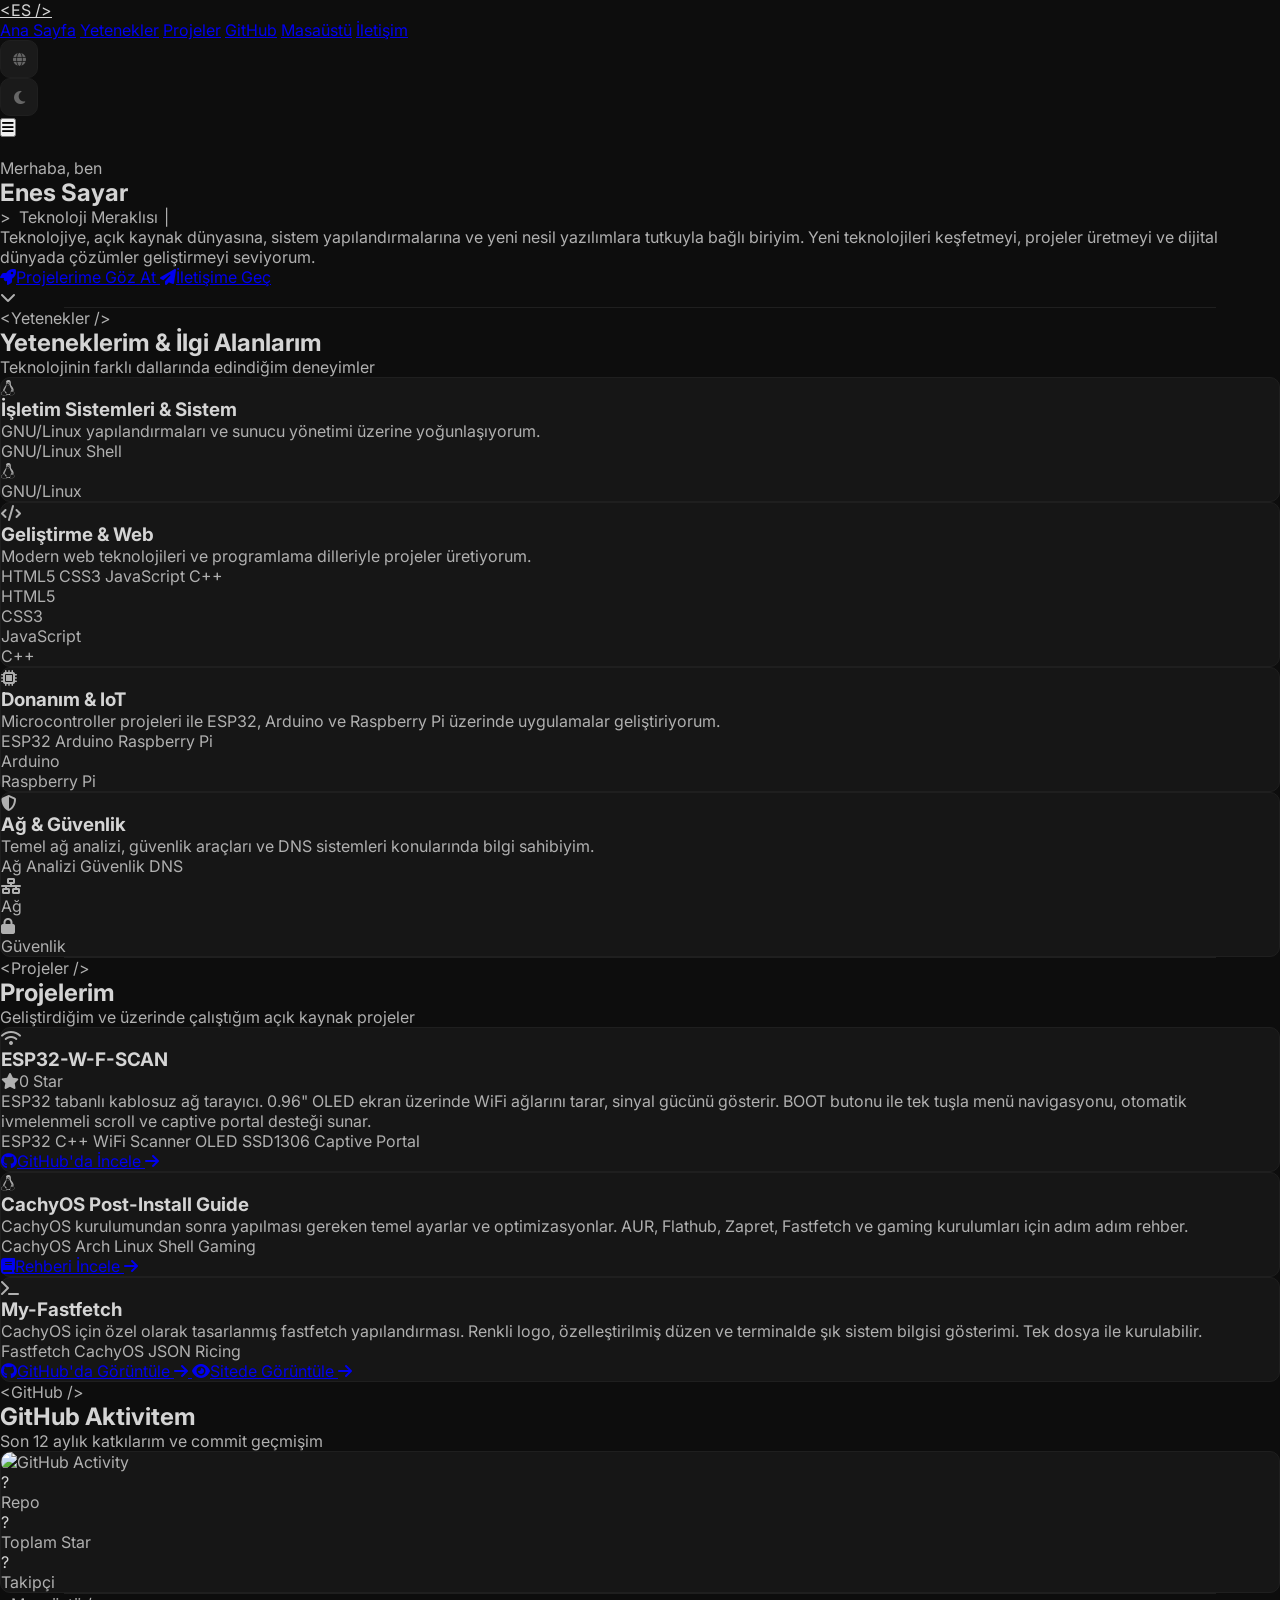
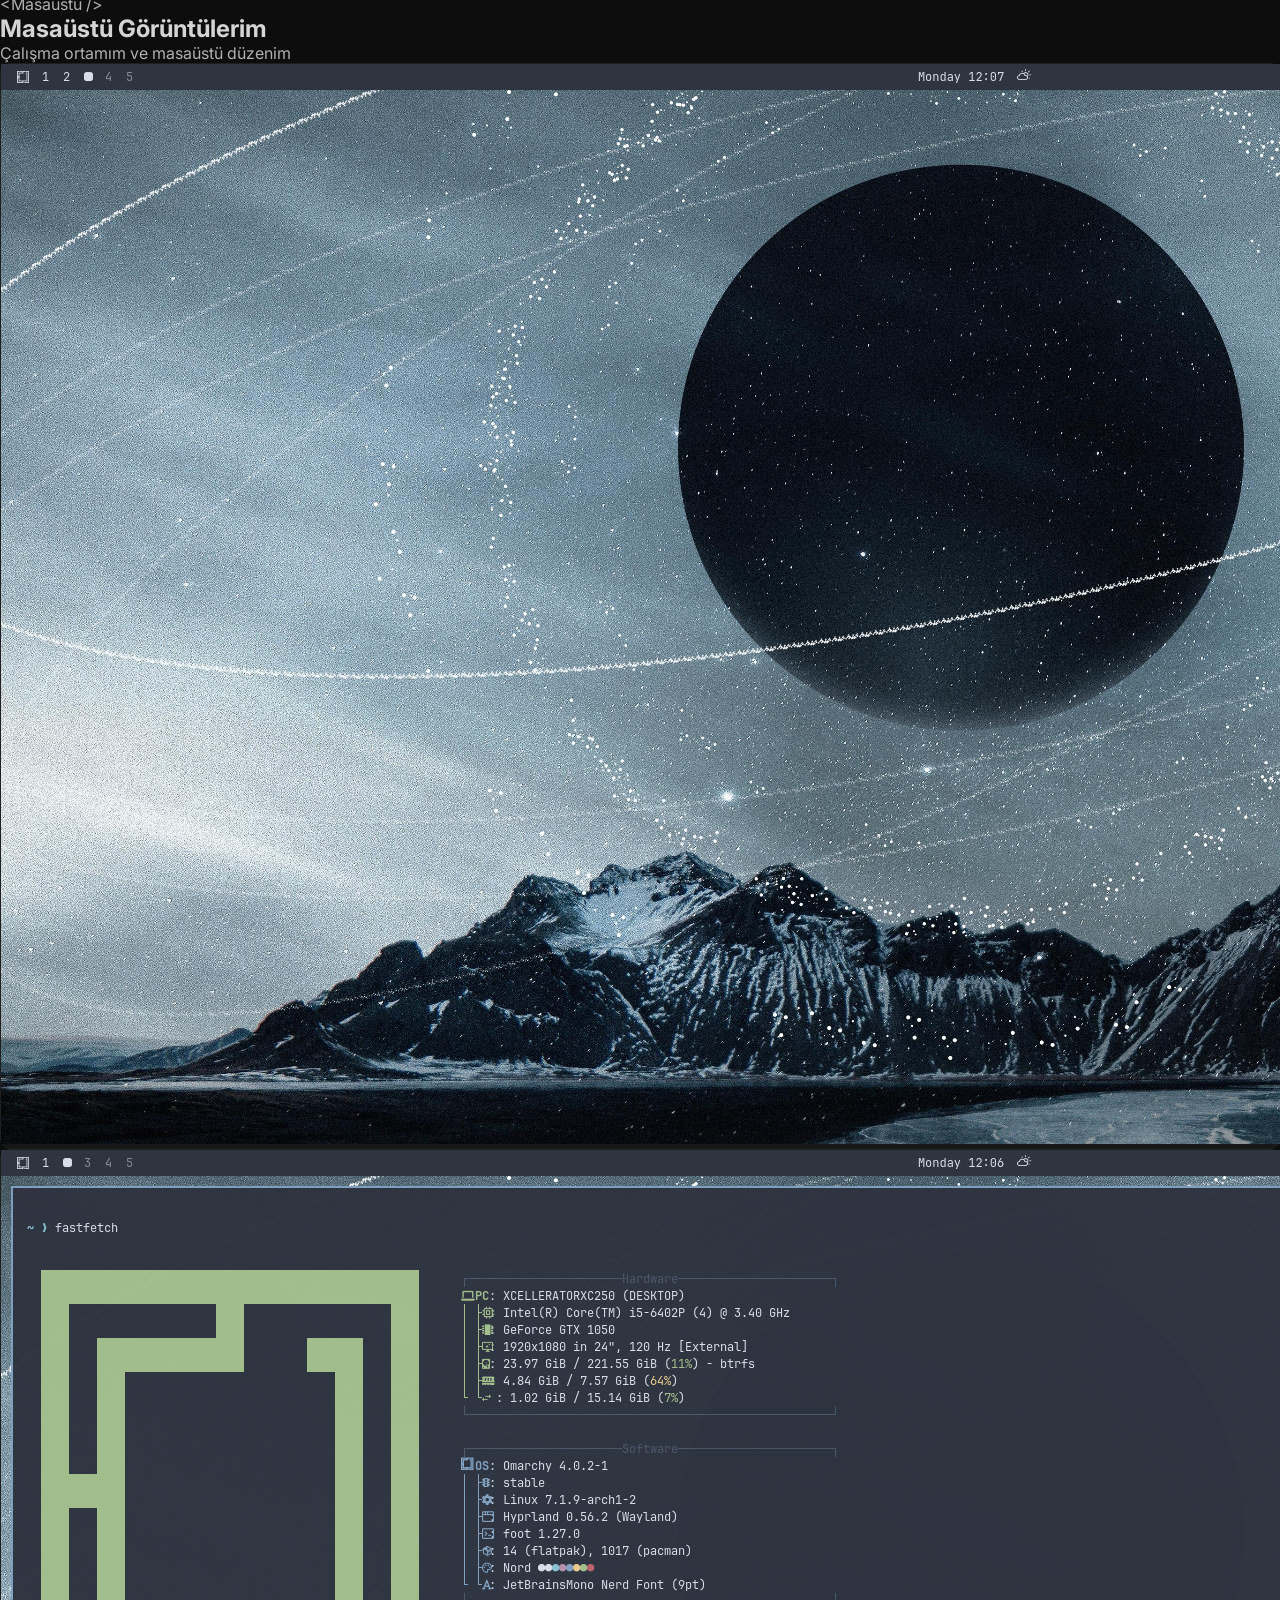
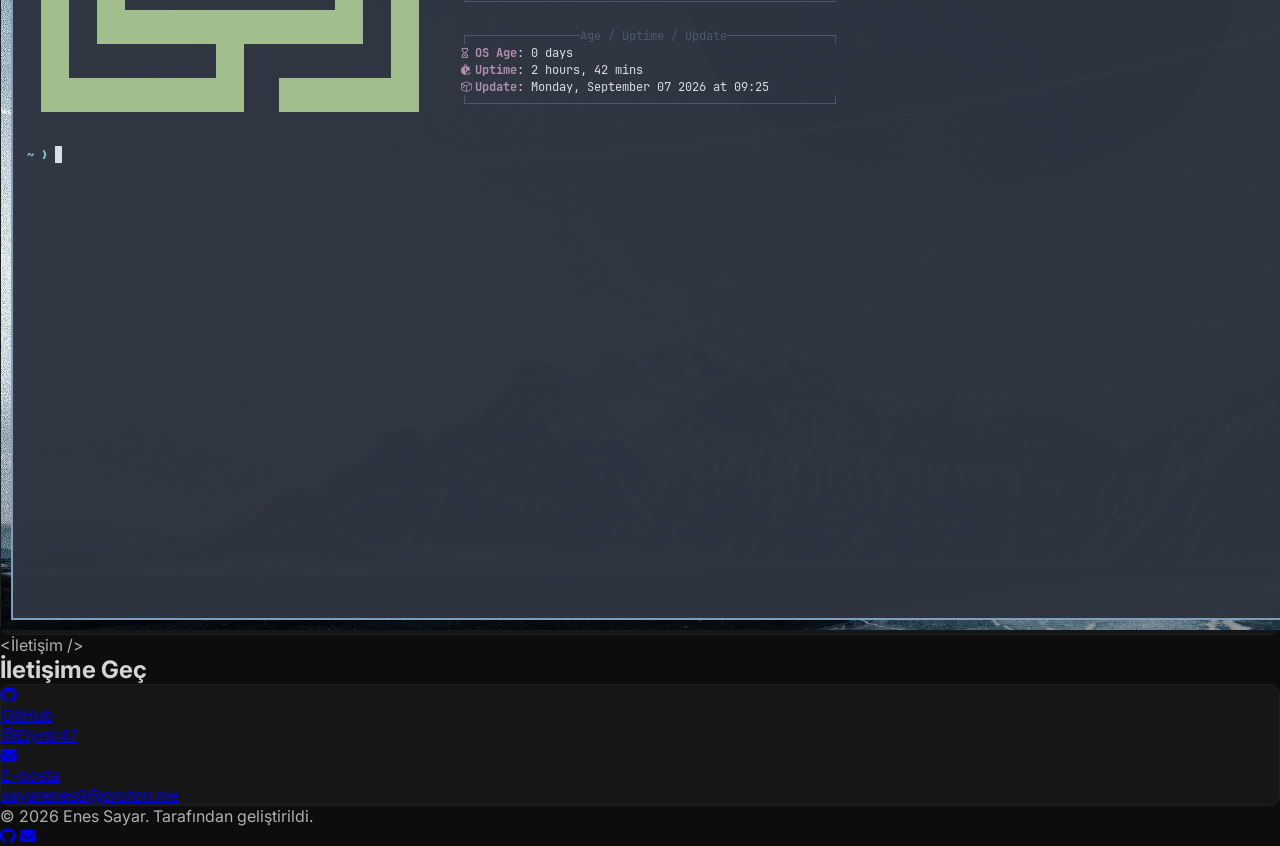
==== index.html @ 70d01954 "git init" ====
<!DOCTYPE html>
<html lang="tr" class="scroll-smooth">
<head>
    <meta charset="UTF-8">
    <meta name="viewport" content="width=device-width, initial-scale=1.0">
    <title>Enes Sayar | Teknoloji Meraklısı & Geliştirici</title>
    <script src="https://cdn.tailwindcss.com"></script>
    <link rel="stylesheet" href="https://cdnjs.cloudflare.com/ajax/libs/font-awesome/6.5.0/css/all.min.css">
    <link rel="stylesheet" href="https://cdn.jsdelivr.net/gh/devicons/devicon@latest/devicon.min.css">
    <script>
        tailwind.config = {
            darkMode: 'class',
            theme: {
                extend: {
                    fontFamily: {
                        mono: ['"JetBrains Mono"', 'Fira Code', 'monospace'],
                    }
                }
            }
        }
    </script>
    <style>
        @import url('https://fonts.googleapis.com/css2?family=Inter:wght@300;400;500;600;700&family=JetBrains+Mono:wght@400;500&display=swap');
        html { scroll-behavior: smooth; }
        * { margin: 0; padding: 0; box-sizing: border-box; }
        :root {
            --bg: #0d0d0d; --bg-card: #161616; --bg-elevated: #1a1a1a;
            --border: #1f1f1f; --border-hover: #2e2e2e; --border-light: #252525;
            --text: #b0b0b0; --text-bright: #d4d4d4; --text-muted: #666;
            --text-dim: #555; --accent: #444; --nav-bg: rgba(13,13,13,0.85);
        }
        html.light {
            --bg: #f5f5f5; --bg-card: #ffffff; --bg-elevated: #eeeeee;
            --border: #e0e0e0; --border-hover: #ccc; --border-light: #ddd;
            --text: #555; --text-bright: #222; --text-muted: #999;
            --text-dim: #aaa; --accent: #bbb; --nav-bg: rgba(245,245,245,0.85);
        }
        html.light .card { box-shadow: 0 1px 3px rgba(0,0,0,0.06); }
        html.light .skill-tag { background: #f0f0f0; color: #666; border-color: #ddd; }
        html.light .skill-tag::after { background:#fff; border-color:#ddd; }
        html.light .skill-tag:hover { border-color: #bbb; color: #333; }
        html.light .btn:hover { background: #e8e8e8; border-color: #ccc; }
        html.light ::-webkit-scrollbar-track { background: #f5f5f5; }
        html.light ::-webkit-scrollbar-thumb { background: #ccc; }
        html.light .icon-box:hover { background: #e8e8e8; border-color: #ccc; }
        html.light .icon-box::after { background:#fff; border-color:#ddd; }
        html.light .nav-link::after { background: #aaa; }
        html.light .mobile-menu { background: rgba(245,245,245,0.98) !important; }
        body {
            font-family: 'Inter', sans-serif;
            background: var(--bg); color: var(--text);
            overflow-x: hidden; min-height: 100vh;
            transition: background 0.3s ease, color 0.3s ease;
        }
        html[dir="rtl"] body { direction: rtl; }
        section, footer, nav { background: var(--bg); transition: background 0.3s ease; }
        .card { background: var(--bg-card); border: 1px solid var(--border); border-radius: 10px; transition: border-color 0.3s ease, background 0.3s ease; overflow:visible; }
        .card:hover { border-color: var(--border-hover); }
        .text-bright { color: var(--text-bright); }
        .typing-cursor { display: inline-block; width: 2px; margin-left: 2px; animation: blink 1s infinite; }
        @keyframes blink { 0%,50%{opacity:1} 51%,100%{opacity:0} }
        .fade-in { opacity: 0; transform: translateY(16px); transition: all 0.5s ease; }
        .fade-in.visible { opacity: 1; transform: translateY(0); }
        .nav-link { position: relative; }
        .nav-link::after { content:''; position:absolute; bottom:-4px; left:0; width:0; height:1px; background:var(--text-dim); transition:width 0.3s ease; }
        .nav-link:hover::after { width:100%; }
        ::-webkit-scrollbar { width:5px; }
        ::-webkit-scrollbar-track { background:var(--bg); }
        ::-webkit-scrollbar-thumb { background:var(--accent); border-radius:3px; }
        .mobile-menu { transform:translateX(100%); transition:transform 0.3s ease; }
        .mobile-menu.open { transform:translateX(0); }
        .icon-box { transition:border-color 0.3s ease, background 0.3s ease, transform 0.3s ease; position:relative; }
        .icon-box:hover { border-color:var(--border-hover); background:var(--bg-elevated); transform:translateY(-3px) scale(1.08); box-shadow:0 6px 20px rgba(0,0,0,0.25); }
        .icon-box::after { content:attr(data-level); position:absolute; top:calc(100% + 8px); left:50%; transform:translateX(-50%) translateY(-4px); background:var(--bg-card); border:1px solid var(--border-hover); border-radius:6px; padding:3px 8px; font-size:10px; color:var(--text-muted); white-space:nowrap; opacity:0; pointer-events:none; transition:opacity 0.3s ease, transform 0.3s ease; z-index:10; }
        .icon-box:hover::after { opacity:1; transform:translateX(-50%) translateY(0); }
        .icon-box.level-ust::after { color:#4ade80; border-color:#4ade8040; }
        .icon-box.level-orta::after { color:#facc15; border-color:#facc1540; }
        .icon-box.level-baslangic::after { color:#f87171; border-color:#f8717140; }
        .divider { height:1px; background:var(--border); max-width:72rem; margin:0 auto; }
        .btn { transition:background 0.2s ease, border-color 0.2s ease; }
        .btn:hover { background:var(--bg-elevated); border-color:var(--accent); }
        .skill-tag { transition:border-color 0.3s ease, color 0.3s ease, transform 0.3s ease, box-shadow 0.3s ease; position:relative; cursor:default; }
        .skill-tag:hover { border-color:var(--border-hover); color:var(--text-bright); transform:scale(1.12); box-shadow:0 4px 16px rgba(0,0,0,0.3); }
        .skill-tag::after { content:attr(data-level); position:absolute; top:calc(100% + 8px); left:50%; transform:translateX(-50%) translateY(-4px); background:var(--bg-card); border:1px solid var(--border-hover); border-radius:6px; padding:3px 8px; font-size:10px; color:var(--text-muted); white-space:nowrap; opacity:0; pointer-events:none; transition:opacity 0.3s ease, transform 0.3s ease; z-index:10; }
        .skill-tag:hover::after { opacity:1; transform:translateX(-50%) translateY(0); }
        .skill-tag.level-ust::after { color:#4ade80; border-color:#4ade8040; }
        .skill-tag.level-orta::after { color:#facc15; border-color:#facc1540; }
        .skill-tag.level-baslangic::after { color:#f87171; border-color:#f8717140; }
        .desktop-img { cursor:zoom-in; transition:border-color 0.3s ease, transform 0.3s ease; }
        .desktop-img:hover { border-color:var(--border-hover) !important; transform:scale(1.01); }
        .lightbox-overlay { position:fixed; inset:0; z-index:9999; background:rgba(0,0,0,0.88); backdrop-filter:blur(10px); display:flex; align-items:center; justify-content:center; opacity:0; pointer-events:none; transition:opacity 0.3s ease; cursor:zoom-out; }
        .lightbox-overlay.active { opacity:1; pointer-events:auto; }
        .lightbox-overlay img { max-width:90vw; max-height:85vh; border-radius:8px; border:1px solid #2a2a2a; box-shadow:0 20px 60px rgba(0,0,0,0.6); transform:scale(0.92); transition:transform 0.3s ease; }
        .lightbox-overlay.active img { transform:scale(1); }
        .lightbox-close { position:absolute; top:20px; right:24px; color:#666; font-size:28px; cursor:pointer; transition:color 0.2s ease; }
        .lightbox-close:hover { color:#ccc; }
        html.light .lightbox-overlay { background:rgba(255,255,255,0.92); }
        html.light .lightbox-overlay img { border-color:#ddd; box-shadow:0 20px 60px rgba(0,0,0,0.15); }
        .theme-toggle { width:38px; height:38px; border-radius:10px; border:1px solid var(--border); background:var(--bg-elevated); color:var(--text-muted); cursor:pointer; display:flex; align-items:center; justify-content:center; transition:all 0.3s ease; font-size:15px; }
        .theme-toggle:hover { border-color:var(--border-hover); color:var(--text-bright); background:var(--bg-card); }
        html:not(.light) .theme-toggle .icon-sun { display:none; }
        html.light .theme-toggle .icon-moon { display:none; }
        .back-to-top { position:fixed; bottom:28px; right:28px; z-index:50; width:44px; height:44px; border-radius:12px; background:var(--bg-card); border:1px solid var(--border); color:var(--text-muted); cursor:pointer; display:flex; align-items:center; justify-content:center; opacity:0; pointer-events:none; transform:translateY(12px); transition:all 0.3s ease; font-size:16px; backdrop-filter:blur(8px); }
        .back-to-top.visible { opacity:1; pointer-events:auto; transform:translateY(0); }
        .back-to-top:hover { border-color:var(--border-hover); color:var(--text-bright); background:var(--bg-elevated); }
        .gh-calendar { border-radius:10px; overflow:hidden; }
        .gh-calendar svg { width:100%; height:auto; display:block; }

        /* Scroll Progress */
        #scroll-progress { position:fixed; top:0; left:0; height:2px; z-index:100; background:linear-gradient(90deg,#4ade80,#22d3ee); transition:width 0.1s linear; width:0%; }

        /* Language Dropdown */
        .lang-dropdown { position:relative; }
        .lang-btn { width:38px; height:38px; border-radius:10px; border:1px solid var(--border); background:var(--bg-elevated); color:var(--text-muted); cursor:pointer; display:flex; align-items:center; justify-content:center; transition:all 0.3s ease; font-size:13px; font-family:'Inter',sans-serif; }
        .lang-btn:hover { border-color:var(--border-hover); color:var(--text-bright); background:var(--bg-card); }
        .lang-menu { position:absolute; top:calc(100% + 6px); right:0; background:var(--bg-card); border:1px solid var(--border); border-radius:10px; padding:6px; min-width:140px; opacity:0; pointer-events:none; transform:translateY(-6px); transition:all 0.2s ease; z-index:100; }
        html[dir="rtl"] .lang-menu { right:auto; left:0; }
        .lang-menu.open { opacity:1; pointer-events:auto; transform:translateY(0); }
        .lang-option { display:flex; align-items:center; gap:8px; padding:8px 12px; border-radius:6px; cursor:pointer; transition:background 0.15s ease; color:var(--text); font-size:13px; }
        .lang-option:hover { background:var(--bg-elevated); }
        .lang-option.active { background:var(--bg-elevated); color:var(--text-bright); }
        .lang-option .flag { font-size:16px; }
    </style>
</head>
<body>

    <!-- Scroll Progress -->
    <div id="scroll-progress"></div>

    <!-- Navigation -->
    <nav id="navbar" class="fixed top-0 left-0 right-0 z-50 transition-all duration-300">
        <div class="max-w-5xl mx-auto px-6 py-4 flex items-center justify-between">
            <a href="#hero" class="text-lg font-semibold text-bright tracking-tight font-mono">&lt;ES /&gt;</a>
            <div class="hidden md:flex items-center gap-7">
                <a href="#hero" class="nav-link text-sm text-gray-500 hover:text-gray-300 transition-colors" data-i18n="nav_home">Ana Sayfa</a>
                <a href="#yetenekler" class="nav-link text-sm text-gray-500 hover:text-gray-300 transition-colors" data-i18n="nav_skills">Yetenekler</a>
                <a href="#projeler" class="nav-link text-sm text-gray-500 hover:text-gray-300 transition-colors" data-i18n="nav_projects">Projeler</a>
                <a href="#github" class="nav-link text-sm text-gray-500 hover:text-gray-300 transition-colors">GitHub</a>
                <a href="#masaustu" class="nav-link text-sm text-gray-500 hover:text-gray-300 transition-colors" data-i18n="nav_desktop">Masaüstü</a>
                <a href="#iletisim" class="nav-link text-sm text-gray-500 hover:text-gray-300 transition-colors" data-i18n="nav_contact">İletişim</a>
            </div>
            <div class="flex items-center gap-2">
                <div class="lang-dropdown">
                    <button id="lang-btn" class="lang-btn"><i class="fas fa-globe"></i></button>
                    <div id="lang-menu" class="lang-menu">
                        <div class="lang-option active" data-lang="tr"><span class="flag">&#127481;&#127479;</span> Türkçe</div>
                        <div class="lang-option" data-lang="en"><span class="flag">&#127468;&#127463;</span> English</div>
                        <div class="lang-option" data-lang="ar"><span class="flag">&#127480;&#127462;</span> العربية</div>
                        <div class="lang-option" data-lang="es"><span class="flag">&#127466;&#127480;</span> Español</div>
                    </div>
                </div>
                <button id="theme-toggle" class="theme-toggle" aria-label="Tema Değiştir">
                    <i class="fas fa-sun icon-sun"></i>
                    <i class="fas fa-moon icon-moon"></i>
                </button>
                <button id="mobile-toggle" class="md:hidden text-gray-500 hover:text-gray-300 transition-colors">
                    <i class="fas fa-bars text-lg"></i>
                </button>
            </div>
        </div>
    </nav>

    <!-- Mobile Menu -->
    <div id="mobile-menu" class="mobile-menu fixed inset-0 z-50 bg-[#0d0d0d]/98 backdrop-blur-sm flex flex-col items-center justify-center gap-8">
        <button id="mobile-close" class="absolute top-5 right-6 text-gray-500 hover:text-gray-300"><i class="fas fa-times text-xl"></i></button>
        <a href="#hero" class="mobile-link text-xl text-gray-400 hover:text-gray-200 transition-colors" data-i18n="nav_home">Ana Sayfa</a>
        <a href="#yetenekler" class="mobile-link text-xl text-gray-400 hover:text-gray-200 transition-colors" data-i18n="nav_skills">Yetenekler</a>
        <a href="#projeler" class="mobile-link text-xl text-gray-400 hover:text-gray-200 transition-colors" data-i18n="nav_projects">Projeler</a>
        <a href="#github" class="mobile-link text-xl text-gray-400 hover:text-gray-200 transition-colors">GitHub</a>
        <a href="#masaustu" class="mobile-link text-xl text-gray-400 hover:text-gray-200 transition-colors" data-i18n="nav_desktop">Masaüstü</a>
        <a href="#iletisim" class="mobile-link text-xl text-gray-400 hover:text-gray-200 transition-colors" data-i18n="nav_contact">İletişim</a>
    </div>

    <!-- Hero -->
    <section id="hero" class="relative min-h-screen flex items-center justify-center">
        <div class="relative z-10 text-center px-6 max-w-3xl mx-auto">
            <div class="fade-in">
                <p class="text-xs text-gray-600 font-mono mb-5 tracking-widest uppercase" data-i18n="hero_hello">Merhaba, ben</p>
                <h1 class="text-5xl md:text-7xl font-bold mb-5 leading-tight text-bright">Enes Sayar</h1>
                <div class="h-10 flex items-center justify-center mb-8">
                    <span class="text-base text-gray-500 font-mono">&gt;&nbsp;</span>
                    <span id="typing-text" class="text-base text-gray-400 font-mono"></span>
                    <span class="typing-cursor text-gray-500 text-base">|</span>
                </div>
                <p class="text-gray-500 max-w-xl mx-auto mb-10 leading-relaxed text-sm" data-i18n="hero_desc">Teknolojiye, açık kaynak dünyasına, sistem yapılandırmalarına ve yeni nesil yazılımlara tutkuyla bağlı biriyim. Yeni teknolojileri keşfetmeyi, projeler üretmeyi ve dijital dünyada çözümler geliştirmeyi seviyorum.</p>
                <div class="flex flex-col sm:flex-row gap-3 justify-center">
                    <a href="#projeler" class="btn px-7 py-3 bg-white/5 border border-white/10 rounded-lg text-gray-400 text-sm hover:text-gray-200">
                        <i class="fas fa-rocket mr-2 text-xs"></i><span data-i18n="hero_btn1">Projelerime Göz At</span>
                    </a>
                    <a href="#iletisim" class="btn px-7 py-3 bg-white/5 border border-white/10 rounded-lg text-gray-400 text-sm hover:text-gray-200">
                        <i class="fas fa-paper-plane mr-2 text-xs"></i><span data-i18n="hero_btn2">İletişime Geç</span>
                    </a>
                </div>
            </div>
            <div class="absolute bottom-10 left-1/2 -translate-x-1/2 animate-bounce"><i class="fas fa-chevron-down text-gray-700 text-xs"></i></div>
        </div>
    </section>

    <div class="divider"></div>

    <!-- Yetenekler -->
    <section id="yetenekler" class="py-24 px-6">
        <div class="max-w-5xl mx-auto">
            <div class="text-center mb-14 fade-in">
                <p class="text-xs font-mono text-gray-600 tracking-widest uppercase mb-3" data-i18n="skills_tag">&lt;Yetenekler /&gt;</p>
                <h2 class="text-2xl md:text-3xl font-bold text-bright mb-3" data-i18n="skills_title">Yeteneklerim & İlgi Alanlarım</h2>
                <p class="text-gray-500 max-w-md mx-auto text-sm" data-i18n="skills_desc">Teknolojinin farklı dallarında edindiğim deneyimler</p>
            </div>
            <div class="grid grid-cols-1 md:grid-cols-2 gap-5">
                <div class="card p-7 fade-in">
                    <div class="flex items-start gap-4">
                        <div class="w-10 h-10 rounded-lg bg-[var(--bg-elevated)] border border-[var(--border-light)] flex items-center justify-center flex-shrink-0"><i class="fab fa-linux text-[#f5c211] text-lg"></i></div>
                        <div>
                            <h3 class="text-base font-semibold text-bright mb-1.5" data-i18n="skill_os_title">İşletim Sistemleri & Sistem</h3>
                            <p class="text-gray-500 text-sm leading-relaxed mb-3" data-i18n="skill_os_desc">GNU/Linux yapılandırmaları ve sunucu yönetimi üzerine yoğunlaşıyorum.</p>
                            <div class="flex flex-wrap gap-1.5">
                                <span class="skill-tag level-usta px-2.5 py-0.5 text-xs rounded bg-[var(--bg-elevated)] text-gray-400 border border-[var(--border-light)]" data-level="Usta">GNU/Linux</span>
                                <span class="skill-tag level-usta px-2.5 py-0.5 text-xs rounded bg-[var(--bg-elevated)] text-gray-400 border border-[var(--border-light)]" data-level="Usta">Shell</span>
                            </div>
                        </div>
                    </div>
                    <div class="mt-5 pt-5 border-t border-[var(--border)]">
                        <div class="flex items-center justify-center gap-10">
                            <div class="flex flex-col items-center gap-2"><div class="icon-box level-usta w-12 h-12 rounded-lg bg-[var(--bg-elevated)] border border-[var(--border-light)] flex items-center justify-center cursor-default" data-level="Usta"><i class="fab fa-linux text-2xl text-[#f5c211]"></i></div><span class="text-xs text-gray-600">GNU/Linux</span></div>
                        </div>
                    </div>
                </div>
                <div class="card p-7 fade-in" style="transition-delay:0.1s">
                    <div class="flex items-start gap-4">
                        <div class="w-10 h-10 rounded-lg bg-[var(--bg-elevated)] border border-[var(--border-light)] flex items-center justify-center flex-shrink-0"><i class="fas fa-code text-gray-400 text-lg"></i></div>
                        <div>
                            <h3 class="text-base font-semibold text-bright mb-1.5" data-i18n="skill_dev_title">Geliştirme & Web</h3>
                            <p class="text-gray-500 text-sm leading-relaxed mb-3" data-i18n="skill_dev_desc">Modern web teknolojileri ve programlama dilleriyle projeler üretiyorum.</p>
                            <div class="flex flex-wrap gap-1.5">
                                <span class="skill-tag level-orta px-2.5 py-0.5 text-xs rounded bg-[var(--bg-elevated)] text-gray-400 border border-[var(--border-light)]" data-level="Orta">HTML5</span>
                                <span class="skill-tag level-orta px-2.5 py-0.5 text-xs rounded bg-[var(--bg-elevated)] text-gray-400 border border-[var(--border-light)]" data-level="Orta">CSS3</span>
                                <span class="skill-tag level-orta px-2.5 py-0.5 text-xs rounded bg-[var(--bg-elevated)] text-gray-400 border border-[var(--border-light)]" data-level="Orta">JavaScript</span>
                                <span class="skill-tag level-orta px-2.5 py-0.5 text-xs rounded bg-[var(--bg-elevated)] text-gray-400 border border-[var(--border-light)]" data-level="Orta">C++</span>
                            </div>
                        </div>
                    </div>
                    <div class="mt-5 pt-5 border-t border-[var(--border)]">
                        <div class="flex items-center justify-center gap-6">
                            <div class="flex flex-col items-center gap-2"><div class="icon-box level-orta w-12 h-12 rounded-lg bg-[var(--bg-elevated)] border border-[var(--border-light)] flex items-center justify-center cursor-default" data-level="Orta"><i class="devicon-html5-plain text-2xl text-[#e44d26]"></i></div><span class="text-xs text-gray-600">HTML5</span></div>
                            <div class="flex flex-col items-center gap-2"><div class="icon-box level-orta w-12 h-12 rounded-lg bg-[var(--bg-elevated)] border border-[var(--border-light)] flex items-center justify-center cursor-default" data-level="Orta"><i class="devicon-css3-plain text-2xl text-[#264de4]"></i></div><span class="text-xs text-gray-600">CSS3</span></div>
                            <div class="flex flex-col items-center gap-2"><div class="icon-box level-orta w-12 h-12 rounded-lg bg-[var(--bg-elevated)] border border-[var(--border-light)] flex items-center justify-center cursor-default" data-level="Orta"><i class="devicon-javascript-plain text-2xl text-[#f0db4f]"></i></div><span class="text-xs text-gray-600">JavaScript</span></div>
                            <div class="flex flex-col items-center gap-2"><div class="icon-box level-orta w-12 h-12 rounded-lg bg-[var(--bg-elevated)] border border-[var(--border-light)] flex items-center justify-center cursor-default" data-level="Orta"><i class="devicon-cplusplus-plain text-2xl text-[#00599C]"></i></div><span class="text-xs text-gray-600">C++</span></div>
                        </div>
                    </div>
                </div>
                <div class="card p-7 fade-in" style="transition-delay:0.2s">
                    <div class="flex items-start gap-4">
                        <div class="w-10 h-10 rounded-lg bg-[var(--bg-elevated)] border border-[var(--border-light)] flex items-center justify-center flex-shrink-0"><i class="fas fa-microchip text-gray-400 text-lg"></i></div>
                        <div>
                            <h3 class="text-base font-semibold text-bright mb-1.5" data-i18n="skill_iot_title">Donanım & IoT</h3>
                            <p class="text-gray-500 text-sm leading-relaxed mb-3" data-i18n="skill_iot_desc">Microcontroller projeleri ile ESP32, Arduino ve Raspberry Pi üzerinde uygulamalar geliştiriyorum.</p>
                            <div class="flex flex-wrap gap-1.5">
                                <span class="skill-tag level-orta px-2.5 py-0.5 text-xs rounded bg-[var(--bg-elevated)] text-gray-400 border border-[var(--border-light)]" data-level="Orta">ESP32</span>
                                <span class="skill-tag level-orta px-2.5 py-0.5 text-xs rounded bg-[var(--bg-elevated)] text-gray-400 border border-[var(--border-light)]" data-level="Orta">Arduino</span>
                                <span class="skill-tag level-orta px-2.5 py-0.5 text-xs rounded bg-[var(--bg-elevated)] text-gray-400 border border-[var(--border-light)]" data-level="Orta">Raspberry Pi</span>
                            </div>
                        </div>
                    </div>
                    <div class="mt-5 pt-5 border-t border-[var(--border)]">
                        <div class="flex items-center justify-center gap-10">
                            <div class="flex flex-col items-center gap-2"><div class="icon-box level-orta w-12 h-12 rounded-lg bg-[var(--bg-elevated)] border border-[var(--border-light)] flex items-center justify-center cursor-default" data-level="Orta"><i class="devicon-arduino-plain text-2xl text-[#00979d]"></i></div><span class="text-xs text-gray-600">Arduino</span></div>
                            <div class="flex flex-col items-center gap-2"><div class="icon-box level-orta w-12 h-12 rounded-lg bg-[var(--bg-elevated)] border border-[var(--border-light)] flex items-center justify-center cursor-default" data-level="Orta"><i class="devicon-raspberrypi-line text-2xl text-[#c51a4a]"></i></div><span class="text-xs text-gray-600">Raspberry Pi</span></div>
                        </div>
                    </div>
                </div>
                <div class="card p-7 fade-in" style="transition-delay:0.3s">
                    <div class="flex items-start gap-4">
                        <div class="w-10 h-10 rounded-lg bg-[var(--bg-elevated)] border border-[var(--border-light)] flex items-center justify-center flex-shrink-0"><i class="fas fa-shield-halved text-gray-400 text-lg"></i></div>
                        <div>
                            <h3 class="text-base font-semibold text-bright mb-1.5" data-i18n="skill_net_title">Ağ & Güvenlik</h3>
                            <p class="text-gray-500 text-sm leading-relaxed mb-3" data-i18n="skill_net_desc">Temel ağ analizi, güvenlik araçları ve DNS sistemleri konularında bilgi sahibiyim.</p>
                            <div class="flex flex-wrap gap-1.5">
                                <span class="skill-tag level-orta px-2.5 py-0.5 text-xs rounded bg-[var(--bg-elevated)] text-gray-400 border border-[var(--border-light)]" data-level="Orta" data-i18n="tag_net">Ağ Analizi</span>
                                <span class="skill-tag level-orta px-2.5 py-0.5 text-xs rounded bg-[var(--bg-elevated)] text-gray-400 border border-[var(--border-light)]" data-level="Orta" data-i18n="tag_sec">Güvenlik</span>
                                <span class="skill-tag level-orta px-2.5 py-0.5 text-xs rounded bg-[var(--bg-elevated)] text-gray-400 border border-[var(--border-light)]" data-level="Orta">DNS</span>
                            </div>
                        </div>
                    </div>
                    <div class="mt-5 pt-5 border-t border-[var(--border)]">
                        <div class="flex items-center justify-center gap-10">
                            <div class="flex flex-col items-center gap-2"><div class="icon-box level-orta w-12 h-12 rounded-lg bg-[var(--bg-elevated)] border border-[var(--border-light)] flex items-center justify-center cursor-default" data-level="Orta"><i class="fas fa-network-wired text-2xl text-[#e0a526]"></i></div><span class="text-xs text-gray-600" data-i18n="short_net">Ağ</span></div>
                            <div class="flex flex-col items-center gap-2"><div class="icon-box level-orta w-12 h-12 rounded-lg bg-[var(--bg-elevated)] border border-[var(--border-light)] flex items-center justify-center cursor-default" data-level="Orta"><i class="fas fa-lock text-2xl text-[#e05555]"></i></div><span class="text-xs text-gray-600" data-i18n="short_sec">Güvenlik</span></div>
                        </div>
                    </div>
                </div>
            </div>
        </div>
    </section>

    <div class="divider"></div>

    <!-- Projeler -->
    <section id="projeler" class="py-24 px-6">
        <div class="max-w-5xl mx-auto">
            <div class="text-center mb-14 fade-in">
                <p class="text-xs font-mono text-gray-600 tracking-widest uppercase mb-3" data-i18n="proj_tag">&lt;Projeler /&gt;</p>
                <h2 class="text-2xl md:text-3xl font-bold text-bright mb-3" data-i18n="proj_title">Projelerim</h2>
                <p class="text-gray-500 max-w-md mx-auto text-sm" data-i18n="proj_desc">Geliştirdiğim ve üzerinde çalıştığım açık kaynak projeler</p>
            </div>
            <div class="card p-8 fade-in">
                <div class="flex items-center gap-3 mb-4">
                    <div class="w-9 h-9 rounded-lg bg-[var(--bg-elevated)] border border-[var(--border-light)] flex items-center justify-center"><i class="fas fa-wifi text-[#4ade80] text-sm"></i></div>
                    <h3 class="text-lg font-bold text-bright">ESP32-W-F-SCAN</h3>
                    <span id="star-count" class="flex items-center gap-1.5 px-2.5 py-0.5 rounded bg-[var(--bg-elevated)] border border-[var(--border-light)]"><i class="fas fa-star text-[#e0a526] text-xs"></i><span class="text-xs text-gray-500">-</span></span>
                </div>
                <p class="text-gray-500 text-sm leading-relaxed mb-5" data-i18n="proj_desc1">ESP32 tabanlı kablosuz ağ tarayıcı. 0.96" OLED ekran üzerinde WiFi ağlarını tarar, sinyal gücünü gösterir. BOOT butonu ile tek tuşla menü navigasyonu, otomatik ivmelenmeli scroll ve captive portal desteği sunar.</p>
                <div class="flex flex-wrap gap-1.5 mb-5">
                    <span class="skill-tag level-orta px-2.5 py-0.5 text-xs rounded bg-[var(--bg-elevated)] text-gray-400 border border-[var(--border-light)]" data-level="Orta">ESP32</span>
                    <span class="skill-tag level-orta px-2.5 py-0.5 text-xs rounded bg-[var(--bg-elevated)] text-gray-400 border border-[var(--border-light)]" data-level="Orta">C++</span>
                    <span class="skill-tag level-orta px-2.5 py-0.5 text-xs rounded bg-[var(--bg-elevated)] text-gray-400 border border-[var(--border-light)]" data-level="Orta">WiFi Scanner</span>
                    <span class="skill-tag level-orta px-2.5 py-0.5 text-xs rounded bg-[var(--bg-elevated)] text-gray-400 border border-[var(--border-light)]" data-level="Orta">OLED SSD1306</span>
                    <span class="skill-tag level-orta px-2.5 py-0.5 text-xs rounded bg-[var(--bg-elevated)] text-gray-400 border border-[var(--border-light)]" data-level="Orta">Captive Portal</span>
                </div>
                <a href="https://github.com/Elyntr47/ESP32-W-F-SCAN" target="_blank" rel="noopener noreferrer" class="btn inline-flex items-center gap-2 px-5 py-2.5 bg-white/5 border border-white/10 rounded-lg text-gray-400 text-sm">
                    <i class="fab fa-github"></i><span data-i18n="proj_github">GitHub'da İncele</span>
                    <i class="fas fa-arrow-right text-xs"></i>
                </a>
            </div>

            <div class="card p-8 fade-in mt-5" style="transition-delay:0.1s">
                <div class="flex items-center gap-3 mb-4">
                    <div class="w-9 h-9 rounded-lg bg-[var(--bg-elevated)] border border-[var(--border-light)] flex items-center justify-center"><i class="fab fa-linux text-[#f5c211] text-sm"></i></div>
                    <h3 class="text-lg font-bold text-bright">CachyOS Post-Install Guide</h3>
                </div>
                <p class="text-gray-500 text-sm leading-relaxed mb-5" data-i18n="proj_desc2">CachyOS kurulumundan sonra yapılması gereken temel ayarlar ve optimizasyonlar. AUR, Flathub, Zapret, Fastfetch ve gaming kurulumları için adım adım rehber.</p>
                <div class="flex flex-wrap gap-1.5 mb-5">
                    <span class="skill-tag level-orta px-2.5 py-0.5 text-xs rounded bg-[var(--bg-elevated)] text-gray-400 border border-[var(--border-light)]" data-level="Orta">CachyOS</span>
                    <span class="skill-tag level-usta px-2.5 py-0.5 text-xs rounded bg-[var(--bg-elevated)] text-gray-400 border border-[var(--border-light)]" data-level="Usta">Arch Linux</span>
                    <span class="skill-tag level-usta px-2.5 py-0.5 text-xs rounded bg-[var(--bg-elevated)] text-gray-400 border border-[var(--border-light)]" data-level="Usta">Shell</span>
                    <span class="skill-tag level-orta px-2.5 py-0.5 text-xs rounded bg-[var(--bg-elevated)] text-gray-400 border border-[var(--border-light)]" data-level="Orta">Gaming</span>
                </div>
                <a href="https://cachyos.netlify.app/" target="_blank" rel="noopener noreferrer" class="btn inline-flex items-center gap-2 px-5 py-2.5 bg-white/5 border border-white/10 rounded-lg text-gray-400 text-sm">
                    <i class="fas fa-book"></i><span data-i18n="proj_guide">Rehberi İncele</span>
                    <i class="fas fa-arrow-right text-xs"></i>
                </a>
            </div>

            <div class="card p-8 fade-in mt-5" style="transition-delay:0.2s">
                <div class="flex items-center gap-3 mb-4">
                    <div class="w-9 h-9 rounded-lg bg-[var(--bg-elevated)] border border-[var(--border-light)] flex items-center justify-center"><i class="fas fa-terminal text-[#4ade80] text-sm"></i></div>
                    <h3 class="text-lg font-bold text-bright">My-Fastfetch</h3>
                </div>
                <p class="text-gray-500 text-sm leading-relaxed mb-5" data-i18n="proj_desc3">CachyOS için özel olarak tasarlanmış fastfetch yapılandırması. Renkli logo, özelleştirilmiş düzen ve terminalde şık sistem bilgisi gösterimi. Tek dosya ile kurulabilir.</p>
                <div class="flex flex-wrap gap-1.5 mb-5">
                    <span class="skill-tag level-orta px-2.5 py-0.5 text-xs rounded bg-[var(--bg-elevated)] text-gray-400 border border-[var(--border-light)]" data-level="Orta">Fastfetch</span>
                    <span class="skill-tag level-orta px-2.5 py-0.5 text-xs rounded bg-[var(--bg-elevated)] text-gray-400 border border-[var(--border-light)]" data-level="Orta">CachyOS</span>
                    <span class="skill-tag level-orta px-2.5 py-0.5 text-xs rounded bg-[var(--bg-elevated)] text-gray-400 border border-[var(--border-light)]" data-level="Orta">JSON</span>
                    <span class="skill-tag level-orta px-2.5 py-0.5 text-xs rounded bg-[var(--bg-elevated)] text-gray-400 border border-[var(--border-light)]" data-level="Orta">Ricing</span>
                </div>
                <div class="flex flex-wrap gap-3">
                    <a href="https://github.com/Elyntr47/My-fastfetch" target="_blank" rel="noopener noreferrer" class="btn inline-flex items-center gap-2 px-5 py-2.5 bg-white/5 border border-white/10 rounded-lg text-gray-400 text-sm">
                        <i class="fab fa-github"></i><span data-i18n="proj_gh_view">GitHub'da Görüntüle</span>
                        <i class="fas fa-arrow-right text-xs"></i>
                    </a>
                    <a href="fastfetch.html" target="_blank" rel="noopener noreferrer" class="btn inline-flex items-center gap-2 px-5 py-2.5 bg-white/5 border border-white/10 rounded-lg text-gray-400 text-sm">
                        <i class="fas fa-eye"></i><span data-i18n="proj_site_view">Sitede Görüntüle</span>
                        <i class="fas fa-arrow-right text-xs"></i>
                    </a>
                </div>
            </div>
        </div>
    </section>
    <section id="github" class="py-24 px-6">
        <div class="max-w-5xl mx-auto">
            <div class="text-center mb-14 fade-in">
                <p class="text-xs font-mono text-gray-600 tracking-widest uppercase mb-3">&lt;GitHub /&gt;</p>
                <h2 class="text-2xl md:text-3xl font-bold text-bright mb-3" data-i18n="gh_title">GitHub Aktivitem</h2>
                <p class="text-gray-500 max-w-md mx-auto text-sm" data-i18n="gh_desc">Son 12 aylık katkılarım ve commit geçmişim</p>
            </div>
            <div class="card p-6 md:p-8 fade-in">
                <div id="gh-activity" class="gh-calendar flex justify-center"><div class="text-gray-600 text-sm flex items-center gap-2"><i class="fas fa-spinner fa-spin"></i><span data-i18n="loading">Yükleniyor...</span></div></div>
                <div id="gh-stats" class="mt-5 pt-5 border-t border-[var(--border)] grid grid-cols-3 gap-4 text-center">
                    <div><p class="text-2xl font-bold text-bright" id="gh-repos">-</p><p class="text-xs text-gray-600 mt-1">Repo</p></div>
                    <div><p class="text-2xl font-bold text-bright" id="gh-stars">-</p><p class="text-xs text-gray-600 mt-1" data-i18n="gh_stars">Toplam Star</p></div>
                    <div><p class="text-2xl font-bold text-bright" id="gh-followers">-</p><p class="text-xs text-gray-600 mt-1" data-i18n="gh_followers">Takipçi</p></div>
                </div>
            </div>
        </div>
    </section>

    <div class="divider"></div>

    <!-- Masaüstü -->
    <section id="masaustu" class="py-24 px-6">
        <div class="max-w-5xl mx-auto">
            <div class="text-center mb-14 fade-in">
                <p class="text-xs font-mono text-gray-600 tracking-widest uppercase mb-3" data-i18n="desk_tag">&lt;Masaüstü /&gt;</p>
                <h2 class="text-2xl md:text-3xl font-bold text-bright mb-3" data-i18n="desk_title">Masaüstü Görüntülerim</h2>
                <p class="text-gray-500 max-w-md mx-auto text-sm" data-i18n="desk_desc">Çalışma ortamım ve masaüstü düzenim</p>
            </div>
            <div class="grid grid-cols-1 md:grid-cols-2 gap-5">
                <div class="card p-4 fade-in group overflow-hidden"><img src="./desktop1.png" alt="Desktop 1" class="desktop-img w-full h-auto rounded-lg border border-[var(--border)] object-cover"></div>
                <div class="card p-4 fade-in group overflow-hidden" style="transition-delay:0.1s"><img src="./desktop2.png" alt="Desktop 2" class="desktop-img w-full h-auto rounded-lg border border-[var(--border)] object-cover"></div>
            </div>
        </div>
    </section>

    <!-- İletişim -->
    <section id="iletisim" class="py-24 px-6">
        <div class="max-w-4xl mx-auto">
            <div class="text-center mb-14 fade-in">
                <p class="text-xs font-mono text-gray-600 tracking-widest uppercase mb-3" data-i18n="contact_tag">&lt;İletişim /&gt;</p>
                <h2 class="text-2xl md:text-3xl font-bold text-bright mb-3" data-i18n="contact_title">İletişime Geç</h2>
            </div>
            <div class="card p-8 fade-in">
                <div class="grid grid-cols-1 sm:grid-cols-2 gap-6 max-w-md mx-auto">
                    <a href="https://github.com/Elyntr47" target="_blank" rel="noopener noreferrer" class="group flex flex-col items-center gap-3 p-5 rounded-lg hover:bg-white/[0.02] transition-all">
                        <div class="icon-box w-12 h-12 rounded-lg bg-[var(--bg-elevated)] border border-[var(--border-light)] flex items-center justify-center"><i class="fab fa-github text-xl text-gray-400 group-hover:text-gray-200 transition-colors"></i></div>
                        <div class="text-center"><p class="text-sm font-medium text-gray-400 group-hover:text-gray-200 transition-colors">GitHub</p><p class="text-xs text-gray-600 mt-1">@Elyntr47</p></div>
                    </a>
                    <a href="mailto:sayarenes9@proton.me" class="group flex flex-col items-center gap-3 p-5 rounded-lg hover:bg-white/[0.02] transition-all">
                        <div class="icon-box w-12 h-12 rounded-lg bg-[var(--bg-elevated)] border border-[var(--border-light)] flex items-center justify-center"><i class="fas fa-envelope text-xl text-gray-400 group-hover:text-gray-200 transition-colors"></i></div>
                        <div class="text-center"><p class="text-sm font-medium text-gray-400 group-hover:text-gray-200 transition-colors" data-i18n="contact_email">E-posta</p><p class="text-xs text-gray-600 mt-1">sayarenes9@proton.me</p></div>
                    </a>
                </div>
            </div>
        </div>
    </section>

    <!-- Lightbox -->
    <div id="lightbox" class="lightbox-overlay"><span class="lightbox-close">&times;</span><img id="lightbox-img" src="" alt="Preview"></div>

    <!-- Back to Top -->
    <button id="back-to-top" class="back-to-top" aria-label="Back to top"><i class="fas fa-arrow-up"></i></button>

    <!-- Footer -->
    <footer class="py-6 px-6 border-t border-[var(--border)]">
        <div class="max-w-5xl mx-auto flex flex-col md:flex-row items-center justify-between gap-3">
            <span class="text-xs text-gray-600">&copy; 2026 Enes Sayar. <span data-i18n="footer_built">Tarafından geliştirildi.</span></span>
            <div class="flex items-center gap-4">
                <a href="https://github.com/Elyntr47" target="_blank" rel="noopener noreferrer" class="text-gray-600 hover:text-gray-400 transition-colors"><i class="fab fa-github text-sm"></i></a>
                <a href="mailto:sayarenes9@proton.me" class="text-gray-600 hover:text-gray-400 transition-colors"><i class="fas fa-envelope text-sm"></i></a>
            </div>
        </div>
    </footer>

    <script>
        /* ===== Translations ===== */
        const translations = {
            tr: {
                nav_home:'Ana Sayfa', nav_skills:'Yetenekler', nav_projects:'Projeler', nav_desktop:'Masaüstü', nav_contact:'İletişim',
                hero_hello:'Merhaba, ben', hero_desc:'Teknolojiye, açık kaynak dünyasına, sistem yapılandırmalarına ve yeni nesil yazılımlara tutkuyla bağlı biriyim. Yeni teknolojileri keşfetmeyi, projeler üretmeyi ve dijital dünyada çözümler geliştirmeyi seviyorum.',
                hero_btn1:'Projelerime Göz At', hero_btn2:'İletişime Geç',
                typing:['Teknoloji Meraklısı','Geliştirici','Açık Kaynak Hayranı','Sistem Yapılandırma Uzmanı','IoT Meraklısı'],
                skills_tag:'<Yetenekler />', skills_title:'Yeteneklerim & İlgi Alanlarım', skills_desc:'Teknolojinin farklı dallarında edindiğim deneyimler',
                skill_os_title:'İşletim Sistemleri & Sistem', skill_os_desc:'GNU/Linux yapılandırmaları ve sunucu yönetimi üzerine yoğunlaşıyorum.',
                skill_dev_title:'Geliştirme & Web', skill_dev_desc:'Modern web teknolojileri ve programlama dilleriyle projeler üretiyorum.',
                skill_iot_title:'Donanım & IoT', skill_iot_desc:'Microcontroller projeleri ile ESP32, Arduino ve Raspberry Pi üzerinde uygulamalar geliştiriyorum.',
                skill_net_title:'Ağ & Güvenlik', skill_net_desc:'Temel ağ analizi, güvenlik araçları ve DNS sistemleri konularında bilgi sahibiyim.',
                tag_net:'Ağ Analizi', tag_sec:'Güvenlik', short_net:'Ağ', short_sec:'Güvenlik',
                proj_tag:'<Projeler />', proj_title:'Projelerim', proj_desc:'Geliştirdiğim ve üzerinde çalıştığım açık kaynak projeler',
                proj_desc1:'ESP32 tabanlı kablosuz ağ tarayıcı. 0.96" OLED ekran üzerinde WiFi ağlarını tarar, sinyal gücünü gösterir. BOOT butonu ile tek tuşla menü navigasyonu, otomatik ivmelenmeli scroll ve captive portal desteği sunar.',
                proj_github:"GitHub'da İncele",
                proj_desc2:'CachyOS kurulumundan sonra yapılması gereken temel ayarlar ve optimizasyonlar. AUR, Flathub, Zapret, Fastfetch ve gaming kurulumları için adım adım rehber.',
                proj_guide:'Rehberi İncele',
                proj_desc3:'CachyOS için özel olarak tasarlanmış fastfetch yapılandırması. Renkli logo, özelleştirilmiş düzen ve terminalde şık sistem bilgisi gösterimi. Tek dosya ile kurulabilir.',
                proj_gh_view:"GitHub'da Görüntüle", proj_site_view:'Sitede Görüntüle',
                gh_title:'GitHub Aktivitem', gh_desc:'Son 12 aylık katkılarım ve commit geçmişim', gh_stars:'Toplam Star', gh_followers:'Takipçi',
                desk_tag:'<Masaüstü />', desk_title:'Masaüstü Görüntülerim', desk_desc:'Çalışma ortamım ve masaüstü düzenim',
                contact_tag:'<İletişim />', contact_title:'İletişime Geç',
                contact_email:'E-posta', footer_built:'Tarafından geliştirildi.', loading:'Yükleniyor...'
            },
            en: {
                nav_home:'Home', nav_skills:'Skills', nav_projects:'Projects', nav_desktop:'Desktop', nav_contact:'Contact',
                hero_hello:"Hello, I'm", hero_desc:'I am passionate about technology, open source, system configurations, and next-gen software. I love discovering new technologies, building projects, and developing solutions in the digital world.',
                hero_btn1:'View My Projects', hero_btn2:'Get In Touch',
                typing:['Tech Enthusiast','Developer','Open Source Fan','System Config Expert','IoT Enthusiast'],
                skills_tag:'<Skills />', skills_title:'My Skills & Interests', skills_desc:'Experiences I have gained in various fields of technology',
                skill_os_title:'Operating Systems & Systems', skill_os_desc:'I focus on GNU/Linux configurations and server management.',
                skill_dev_title:'Development & Web', skill_dev_desc:'I build projects with modern web technologies and programming languages.',
                skill_iot_title:'Hardware & IoT', skill_iot_desc:'I develop applications on ESP32, Arduino and Raspberry Pi with microcontroller projects.',
                skill_net_title:'Networking & Security', skill_net_desc:'I have knowledge in network analysis, security tools, and DNS systems.',
                tag_net:'Network Analysis', tag_sec:'Security', short_net:'Network', short_sec:'Security',
                proj_tag:'<Projects />', proj_title:'My Projects', proj_desc:'Open source projects I have developed and worked on',
                proj_desc1:'ESP32-based wireless network scanner. Scans WiFi networks on a 0.96" OLED screen, displays signal strength. Features one-button menu navigation via BOOT button, auto-accelerating scroll, and captive portal support.',
                proj_github:'View on GitHub',
                proj_desc2:'Essential settings and optimizations after installing CachyOS. A step-by-step guide for AUR, Flathub, Zapret, Fastfetch and gaming setup.',
                proj_guide:'View Guide',
                proj_desc3:'A customized fastfetch configuration designed for CachyOS. Colorful logo, custom layout and stylish system info display in the terminal. Installable with a single file.',
                proj_gh_view:'View on GitHub', proj_site_view:'View on Site',
                gh_title:'My GitHub Activity', gh_desc:'My contributions and commit history over the last 12 months', gh_stars:'Total Stars', gh_followers:'Followers',
                desk_tag:'<Desktop />', desk_title:'My Desktop Screenshots', desk_desc:'My workspace and desktop setup',
                contact_tag:'<Contact />', contact_title:'Get In Touch',
                contact_email:'Email', footer_built:'Built by.', loading:'Loading...'
            },
            ar: {
                nav_home:'الرئيسية', nav_skills:'المهارات', nav_projects:'المشاريع', nav_desktop:'سطح المكتب', nav_contact:'التواصل',
                hero_hello:'مرحباً، أنا', hero_desc:'أنا شغوف بالتكنولوجيا والمصادر المفتوحة وتكوينات النظام والبرامج من الجيل الجديد. أحب اكتشاف التقنيات الجديدة وبناء المشاريع وتطوير الحلول في العالم الرقمي.',
                hero_btn1:'شاهد مشاريعي', hero_btn2:'تواصل معي',
                typing:['متحمس للتكنولوجيا','مطور','معجب بالمصادر المفتوحة','خبير في تكوين النظام','متحمس لـ IoT'],
                skills_tag:'</المهارات>', skills_title:'مهاراتي واهتماماتي', skills_desc:'الخبرات التي اكتسبتها في مجالات مختلفة من التكنولوجيا',
                skill_os_title:'أنظمة التشغيل والأنظمة', skill_os_desc:'أركز على تكوينات جنو/لينكس وإدارة الخوادم.',
                skill_dev_title:'التطوير والويب', skill_dev_desc:'أبني المشاريع بتقنيات الويب الحديثة ولغات البرمجة.',
                skill_iot_title:'الأجهزة وإنترنت الأشياء', skill_iot_desc:'أطور تطبيقات على ESP32 و Arduino و Raspberry Pi مع مشاريع الميكروكونترولر.',
                skill_net_title:'الشبكات والأمان', skill_net_desc:'لدي معرفة في تحليل الشبكات وأدوات الأمان وأنظمة DNS.',
                tag_net:'تحليل الشبكة', tag_sec:'الأمان', short_net:'شبكة', short_sec:'أمان',
                proj_tag:'</المشاريع>', proj_title:'مشاريعي', proj_desc:'المشاريع مفتوحة المصدر التي طورتها وعملت عليها',
                proj_desc1:'ماسح شبكات لاسلكي قائم على ESP32. يفحص شبكات WiFi على شاشة OLED بحجم 0.96 بوصة ويعرض قوة الإشارة. يتميز بتنقل قائمة بضغطة زر واحدة عبر زر BOOT وتمرير متسارع تلقائياً ودعم بوابة الاقتحام.',
                proj_github:'عرض على GitHub',
                proj_desc2:'الإعدادات الأساسية والتحسينات بعد تثبيت CachyOS. دليل خطوة بخطوة لإعداد AUR و Flathub و Zapret و Fastfetch والألعاب.',
                proj_guide:'عرض الدليل',
                proj_desc3:'إعداد fastfetch مخصص مصمم لـ CachyOS. شعار ملون وتخطيط مخصص وعرض أنيق لمعلومات النظام في الطرفية. يمكن تثبيته بملف واحد.',
                proj_gh_view:'عرض على GitHub', proj_site_view:'عرض على الموقع',
                gh_title:'نشاط GitHub الخاص بي', gh_desc:'مساهماتي وسجل الالتزامات خلال آخر 12 شهراً', gh_stars:'إجمالي النجوم', gh_followers:'المتابعون',
                desk_tag:'</سطح المكتب>', desk_title:'لقطات شاشة سطح المكتب', desk_desc:'مساحة عملي وإعداد سطح المكتب',
                contact_tag:'</التواصل>', contact_title:'تواصل معي',
                contact_email:'البريد الإلكتروني', footer_built:'تم التطوير بواسطة.', loading:'جاري التحميل...'
            },
            es: {
                nav_home:'Inicio', nav_skills:'Habilidades', nav_projects:'Proyectos', nav_desktop:'Escritorio', nav_contact:'Contacto',
                hero_hello:'Hola, soy', hero_desc:'Soy apasionado por la tecnología, el código abierto, las configuraciones de sistemas y el software de nueva generación. Me encanta descubrir nuevas tecnologías, crear proyectos y desarrollar soluciones en el mundo digital.',
                hero_btn1:'Ver Mis Proyectos', hero_btn2:'Contactar',
                typing:['Entusiasta de la Tech','Desarrollador','Fan del Código Abierto','Experto en Configuración de Sistemas','Entusiasta de IoT'],
                skills_tag:'<Habilidades />', skills_title:'Mis Habilidades e Intereses', skills_desc:'Experiencias que he adquirido en diversos campos de la tecnología',
                skill_os_title:'Sistemas Operativos y Sistemas', skill_os_desc:'Me enfoco en configuraciones GNU/Linux y administración de servidores.',
                skill_dev_title:'Desarrollo y Web', skill_dev_desc:'Creo proyectos con tecnologías web modernas y lenguajes de programación.',
                skill_iot_title:'Hardware e IoT', skill_iot_desc:'Desarrollo aplicaciones en ESP32, Arduino y Raspberry Pi con proyectos de microcontroladores.',
                skill_net_title:'Redes y Seguridad', skill_net_desc:'Tengo conocimientos en análisis de redes, herramientas de seguridad y sistemas DNS.',
                tag_net:'Análisis de Red', tag_sec:'Seguridad', short_net:'Red', short_sec:'Seguridad',
                proj_tag:'<Proyectos />', proj_title:'Mis Proyectos', proj_desc:'Proyectos de código abierto que he desarrollado y en los que he trabajado',
                proj_desc1:'Escáner de redes inalámbricas basado en ESP32. Escanea redes WiFi en una pantalla OLED de 0.96" y muestra la intensidad de la señal. Cuenta con navegación de menú con un solo botón, scroll automático y soporte de portal cautivo.',
                proj_github:'Ver en GitHub',
                proj_desc2:'Configuraciones esenciales y optimizaciones después de instalar CachyOS. Una guía paso a paso para AUR, Flathub, Zapret, Fastfetch y configuración de gaming.',
                proj_guide:'Ver Guía',
                proj_desc3:'Una configuración de fastfetch personalizada diseñada para CachyOS. Logo colorido, diseño personalizado y una elegante muestra de info del sistema en la terminal. Instalable con un solo archivo.',
                proj_gh_view:'Ver en GitHub', proj_site_view:'Ver en el Sitio',
                gh_title:'Mi Actividad en GitHub', gh_desc:'Mis contribuciones y historial de commits en los últimos 12 meses', gh_stars:'Estrellas Totales', gh_followers:'Seguidores',
                desk_tag:'<Escritorio />', desk_title:'Mis Capturas de Escritorio', desk_desc:'Mi espacio de trabajo y configuración del escritorio',
                contact_tag:'<Contacto />', contact_title:'Contactar',
                contact_email:'Email', footer_built:'Desarrollado por.', loading:'Cargando...'
            }
        };

        /* ===== Language System ===== */
        let currentLang = localStorage.getItem('lang') || 'tr';
        const langBtn = document.getElementById('lang-btn');
        const langMenu = document.getElementById('lang-menu');
        const langOptions = document.querySelectorAll('.lang-option');

        function setLang(lang) {
            currentLang = lang;
            localStorage.setItem('lang', lang);
            document.documentElement.setAttribute('lang', lang);
            document.documentElement.setAttribute('dir', lang === 'ar' ? 'rtl' : 'ltr');
            langOptions.forEach(opt => { opt.classList.toggle('active', opt.dataset.lang === lang); });
            document.querySelectorAll('[data-i18n]').forEach(el => {
                const key = el.getAttribute('data-i18n');
                if (translations[lang][key]) el.textContent = translations[lang][key];
            });
            document.title = lang === 'tr' ? 'Enes Sayar | Teknoloji Meraklısı & Geliştirici' :
                             lang === 'en' ? 'Enes Sayar | Tech Enthusiast & Developer' :
                             lang === 'ar' ? 'ines Sayar | متحمس للتكنولوجيا ومطور' :
                             'Enes Sayar | Entusiasta Tech & Desarrollador';
            restartTyping();
        }

        langBtn.addEventListener('click', (e) => { e.stopPropagation(); langMenu.classList.toggle('open'); });
        langOptions.forEach(opt => { opt.addEventListener('click', () => { setLang(opt.dataset.lang); langMenu.classList.remove('open'); }); });
        document.addEventListener('click', () => { langMenu.classList.remove('open'); });

        /* ===== Theme Toggle ===== */
        const htmlEl = document.documentElement;
        const themeToggle = document.getElementById('theme-toggle');
        if (localStorage.getItem('theme') === 'light') htmlEl.classList.add('light');
        themeToggle.addEventListener('click', () => {
            htmlEl.classList.toggle('light');
            localStorage.setItem('theme', htmlEl.classList.contains('light') ? 'light' : 'dark');
        });

        /* ===== Typing Effect ===== */
        let titleIndex = 0, charIndex = 0, isDeleting = false;
        const typingElement = document.getElementById('typing-text');
        let typingTimeout;
        function typeEffect() {
            const titles = translations[currentLang].typing;
            const currentTitle = titles[titleIndex];
            if (isDeleting) { typingElement.textContent = currentTitle.substring(0, charIndex - 1); charIndex--; }
            else { typingElement.textContent = currentTitle.substring(0, charIndex + 1); charIndex++; }
            let typeSpeed = isDeleting ? 40 : 80;
            if (!isDeleting && charIndex === currentTitle.length) { typeSpeed = 2000; isDeleting = true; }
            else if (isDeleting && charIndex === 0) { isDeleting = false; titleIndex = (titleIndex + 1) % titles.length; typeSpeed = 400; }
            typingTimeout = setTimeout(typeEffect, typeSpeed);
        }
        function restartTyping() {
            clearTimeout(typingTimeout);
            titleIndex = 0; charIndex = 0; isDeleting = false;
            typingElement.textContent = '';
            typeEffect();
        }
        typeEffect();

        /* ===== Fade-in ===== */
        const observer = new IntersectionObserver((entries) => {
            entries.forEach(entry => { if (entry.isIntersecting) entry.target.classList.add('visible'); });
        }, { threshold: 0.1, rootMargin: '0px 0px -40px 0px' });
        document.querySelectorAll('.fade-in').forEach(el => observer.observe(el));

        /* ===== Scroll Progress ===== */
        const progressBar = document.getElementById('scroll-progress');
        window.addEventListener('scroll', () => {
            const scrollTop = window.scrollY;
            const docHeight = document.documentElement.scrollHeight - window.innerHeight;
            progressBar.style.width = docHeight > 0 ? (scrollTop / docHeight * 100) + '%' : '0%';
        });

        /* ===== Navbar ===== */
        const navbar = document.getElementById('navbar');
        window.addEventListener('scroll', () => {
            const dark = !htmlEl.classList.contains('light');
            if (window.scrollY > 50) {
                navbar.style.background = dark ? 'rgba(13,13,13,0.85)' : 'rgba(245,245,245,0.85)';
                navbar.style.backdropFilter = 'blur(12px)';
                navbar.style.borderBottom = '1px solid ' + (dark ? '#1a1a1a' : '#e0e0e0');
            } else { navbar.style.background=''; navbar.style.backdropFilter=''; navbar.style.borderBottom=''; }
        });

        /* ===== Mobile Menu ===== */
        const mobileToggle = document.getElementById('mobile-toggle');
        const mobileClose = document.getElementById('mobile-close');
        const mobileMenu = document.getElementById('mobile-menu');
        document.querySelectorAll('.mobile-link').forEach(l => l.addEventListener('click', () => { mobileMenu.classList.remove('open'); document.body.style.overflow=''; }));
        mobileToggle.addEventListener('click', () => { mobileMenu.classList.add('open'); document.body.style.overflow='hidden'; });
        mobileClose.addEventListener('click', () => { mobileMenu.classList.remove('open'); document.body.style.overflow=''; });

        /* ===== Active Nav ===== */
        const sections = document.querySelectorAll('section');
        const navLinks = document.querySelectorAll('.nav-link');
        window.addEventListener('scroll', () => {
            let current = '';
            sections.forEach(s => { if (window.scrollY >= s.offsetTop - 100) current = s.getAttribute('id'); });
            navLinks.forEach(l => {
                l.classList.remove('text-gray-300'); l.classList.add('text-gray-500');
                if (l.getAttribute('href') === '#' + current) { l.classList.remove('text-gray-500'); l.classList.add('text-gray-300'); }
            });
        });

        /* ===== GitHub ===== */
        fetch('https://api.github.com/repos/Elyntr47/ESP32-W-F-SCAN')
            .then(r => r.json()).then(d => { const el = document.getElementById('star-count'); if (el && d.stargazers_count !== undefined) el.querySelector('span').textContent = d.stargazers_count + ' Star'; })
            .catch(() => { const el = document.getElementById('star-count'); if (el) el.querySelector('span').textContent = '0 Star'; });

        fetch('https://github.com/Elyntr47').then(r => r.text()).then(h => {
            const doc = new DOMParser().parseFromString(h, 'text/html');
            const svg = doc.querySelector('.js-calendar-graph-svg');
            if (svg) { svg.setAttribute('width','720'); svg.setAttribute('height','112'); document.getElementById('gh-activity').innerHTML=''; document.getElementById('gh-activity').appendChild(svg); }
            else { document.getElementById('gh-activity').innerHTML = '<img src="https://ghchart.rshah.org/Elyntr47" alt="GitHub Activity" class="w-full max-w-2xl">'; }
        }).catch(() => { document.getElementById('gh-activity').innerHTML = '<img src="https://ghchart.rshah.org/Elyntr47" alt="GitHub Activity" class="w-full max-w-2xl">'; });

        fetch('https://api.github.com/users/Elyntr47').then(r => r.json()).then(d => {
            document.getElementById('gh-repos').textContent = d.public_repos || '0';
            document.getElementById('gh-followers').textContent = d.followers || '0';
            return fetch('https://api.github.com/users/Elyntr47/repos?per_page=100');
        }).then(r => r.json()).then(repos => {
            document.getElementById('gh-stars').textContent = repos.reduce((s,r) => s + (r.stargazers_count||0), 0);
        }).catch(() => { ['gh-repos','gh-stars','gh-followers'].forEach(id => { document.getElementById(id).textContent='?'; }); });

        /* ===== Lightbox ===== */
        const lightbox = document.getElementById('lightbox');
        const lightboxImg = document.getElementById('lightbox-img');
        document.querySelectorAll('.desktop-img').forEach(img => {
            img.addEventListener('click', () => { lightboxImg.src=img.src; lightbox.classList.add('active'); document.body.style.overflow='hidden'; });
        });
        lightbox.addEventListener('click', e => { if (e.target!==lightboxImg) { lightbox.classList.remove('active'); document.body.style.overflow=''; } });
        document.addEventListener('keydown', e => { if (e.key==='Escape') { lightbox.classList.remove('active'); document.body.style.overflow=''; } });

        /* ===== Back to Top ===== */
        const backToTop = document.getElementById('back-to-top');
        window.addEventListener('scroll', () => { backToTop.classList.toggle('visible', window.scrollY > 400); });
        backToTop.addEventListener('click', () => window.scrollTo({top:0,behavior:'smooth'}));

        /* ===== Init Language ===== */
        setLang(currentLang);
    </script>
</body>
</html>
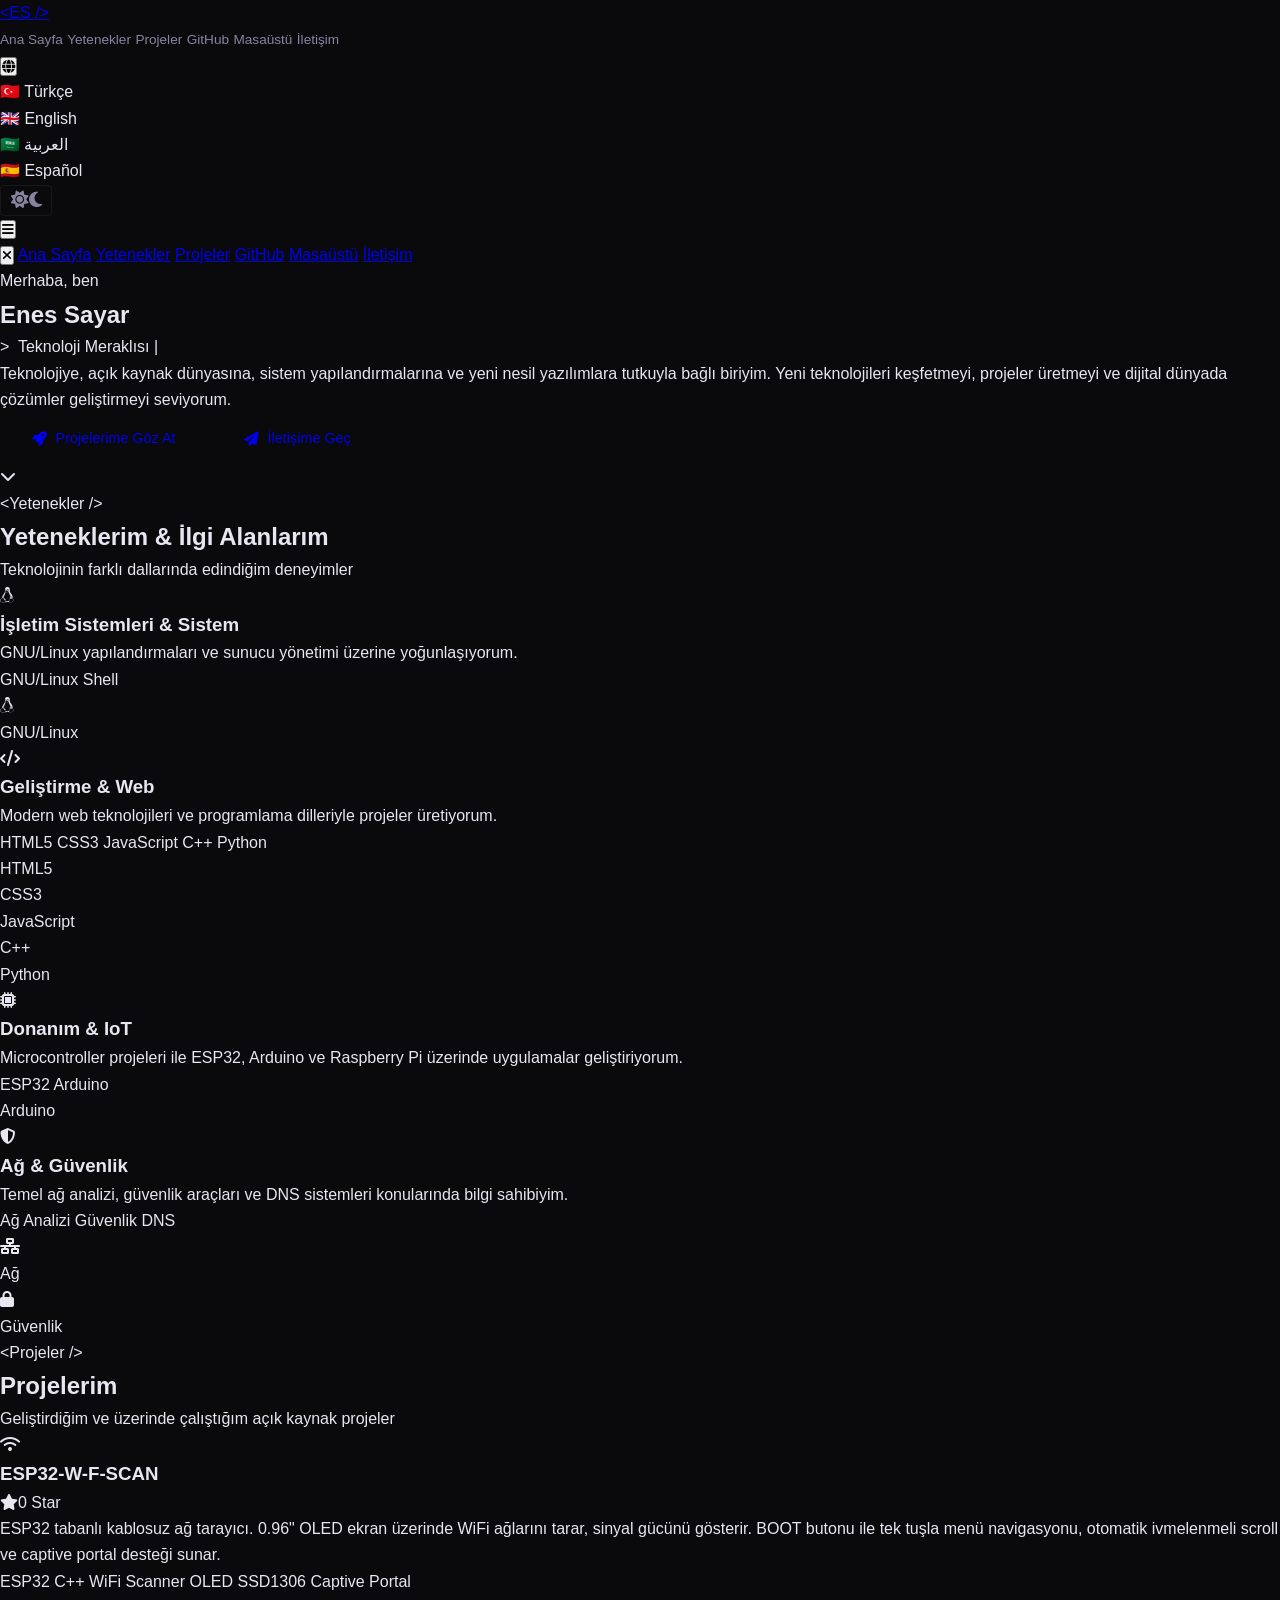
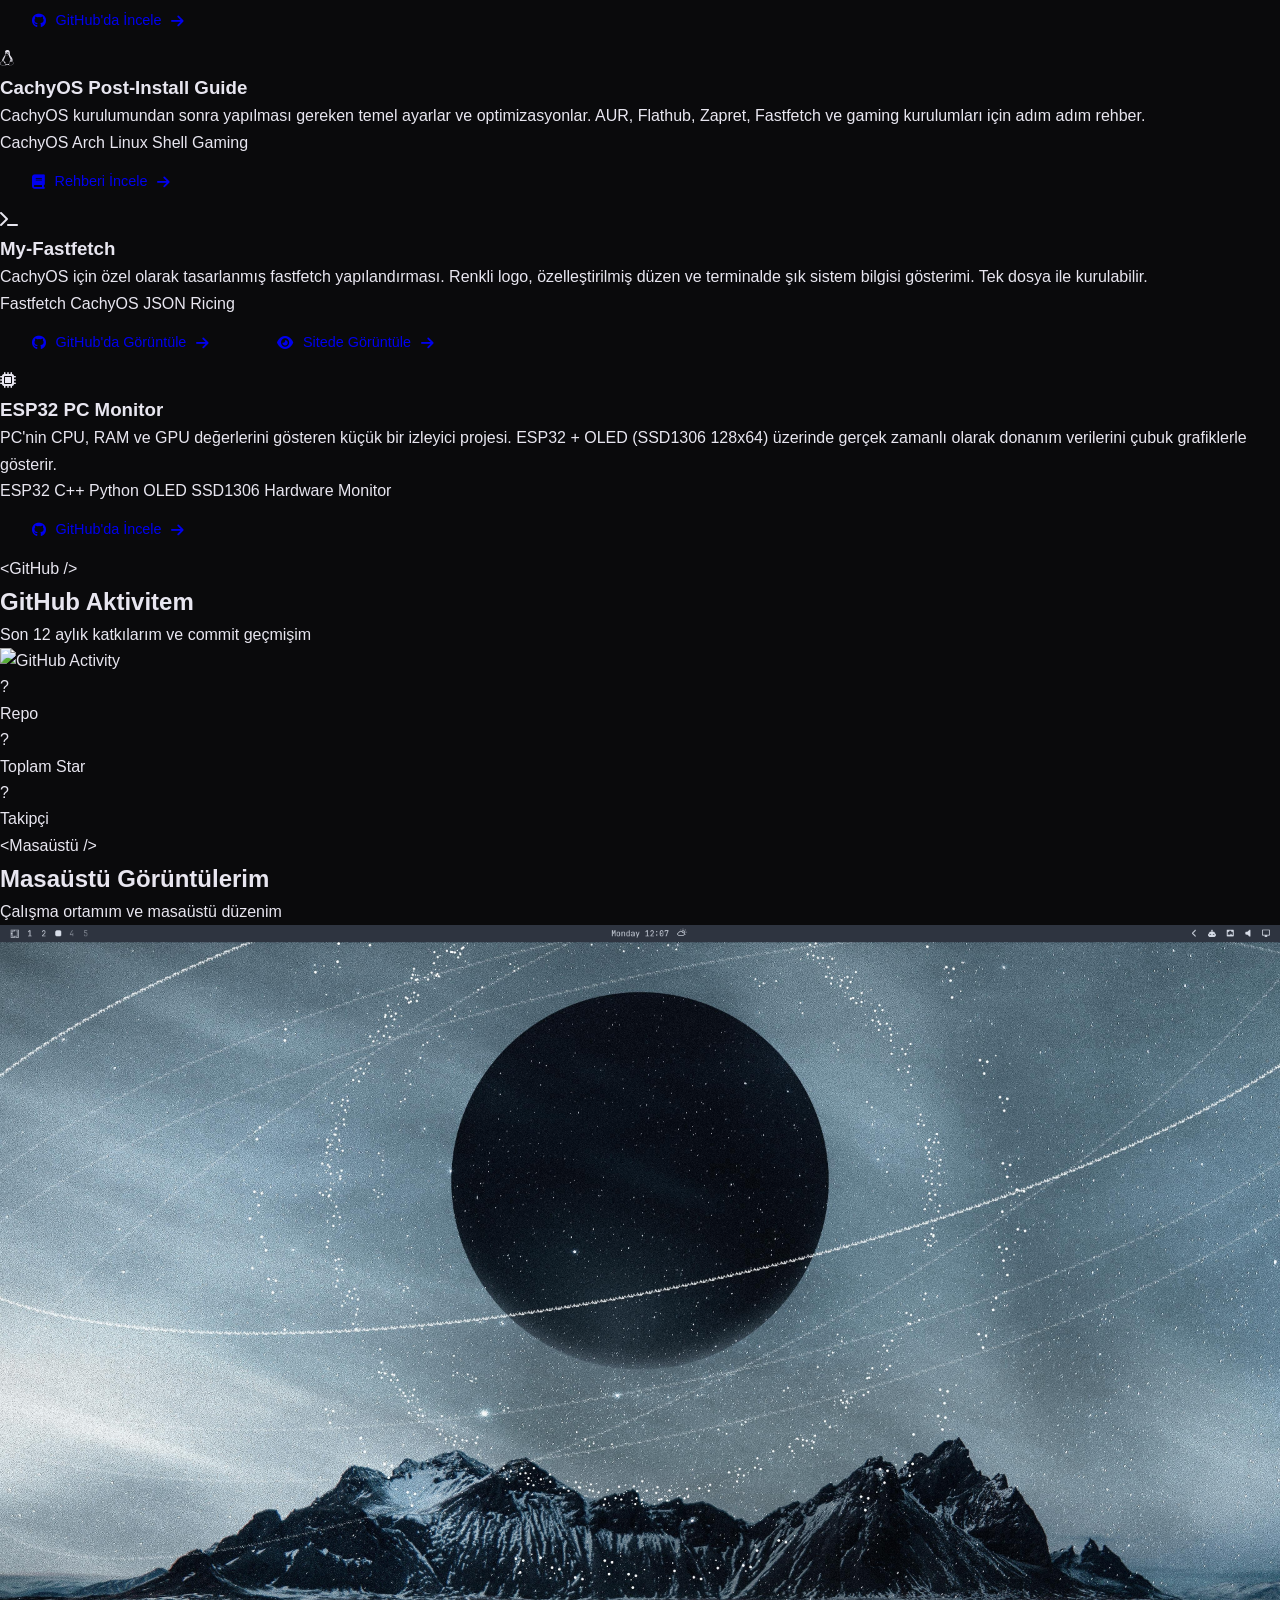
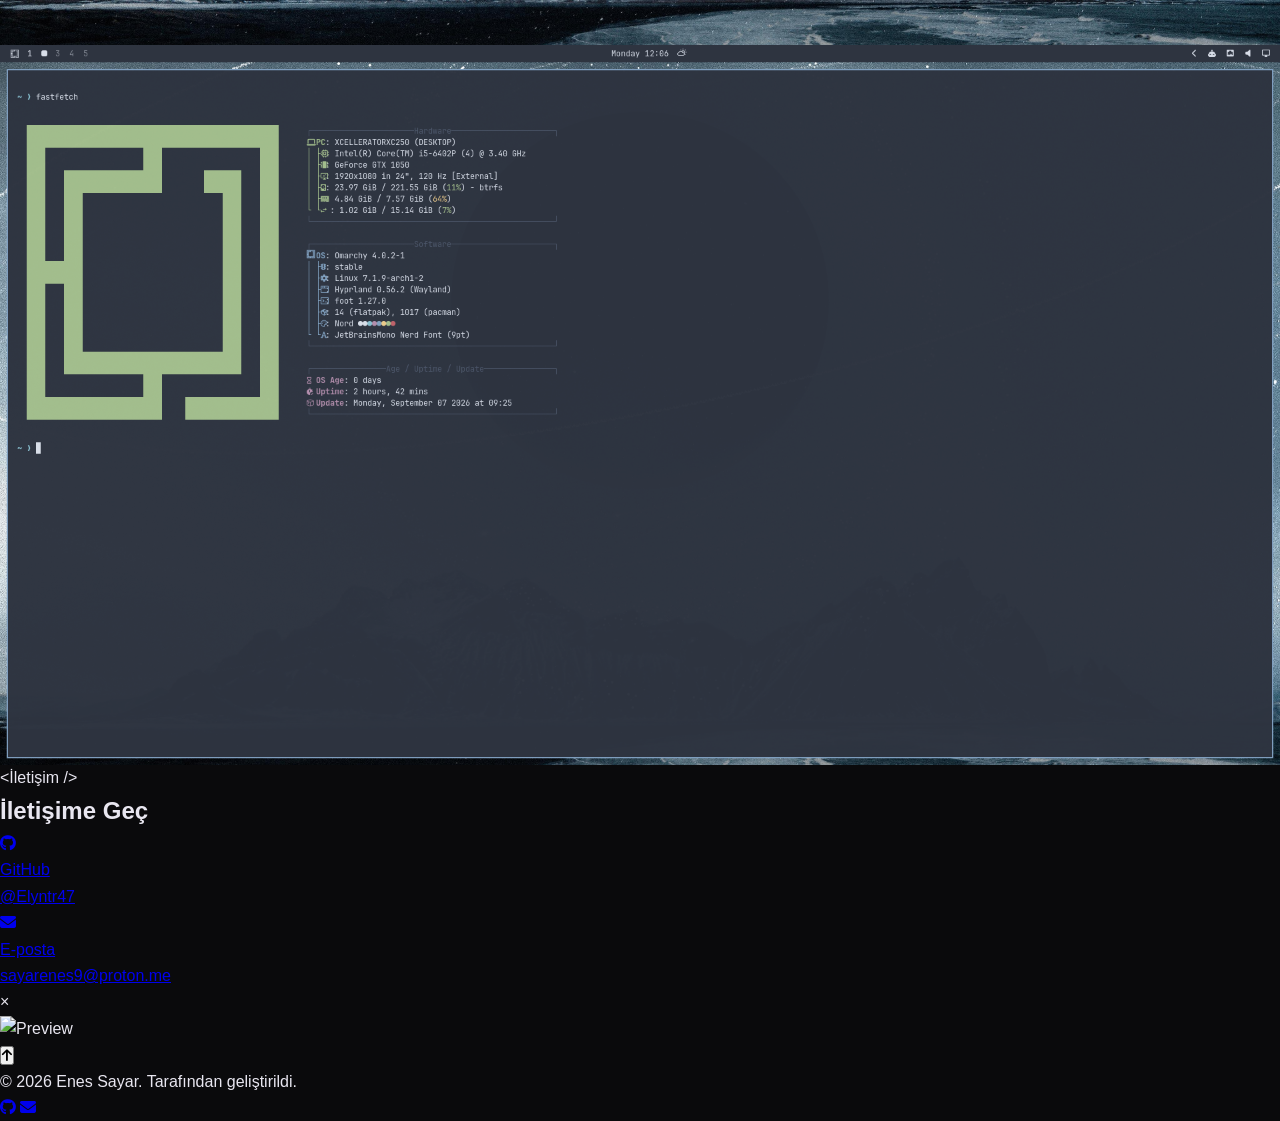
==== commit 63703365: "Add files via upload" ====
--- a/index.html
+++ b/index.html
@@ -19,108 +19,7 @@
             }
         }
     </script>
-    <style>
-        @import url('https://fonts.googleapis.com/css2?family=Inter:wght@300;400;500;600;700&family=JetBrains+Mono:wght@400;500&display=swap');
-        html { scroll-behavior: smooth; }
-        * { margin: 0; padding: 0; box-sizing: border-box; }
-        :root {
-            --bg: #0d0d0d; --bg-card: #161616; --bg-elevated: #1a1a1a;
-            --border: #1f1f1f; --border-hover: #2e2e2e; --border-light: #252525;
-            --text: #b0b0b0; --text-bright: #d4d4d4; --text-muted: #666;
-            --text-dim: #555; --accent: #444; --nav-bg: rgba(13,13,13,0.85);
-        }
-        html.light {
-            --bg: #f5f5f5; --bg-card: #ffffff; --bg-elevated: #eeeeee;
-            --border: #e0e0e0; --border-hover: #ccc; --border-light: #ddd;
-            --text: #555; --text-bright: #222; --text-muted: #999;
-            --text-dim: #aaa; --accent: #bbb; --nav-bg: rgba(245,245,245,0.85);
-        }
-        html.light .card { box-shadow: 0 1px 3px rgba(0,0,0,0.06); }
-        html.light .skill-tag { background: #f0f0f0; color: #666; border-color: #ddd; }
-        html.light .skill-tag::after { background:#fff; border-color:#ddd; }
-        html.light .skill-tag:hover { border-color: #bbb; color: #333; }
-        html.light .btn:hover { background: #e8e8e8; border-color: #ccc; }
-        html.light ::-webkit-scrollbar-track { background: #f5f5f5; }
-        html.light ::-webkit-scrollbar-thumb { background: #ccc; }
-        html.light .icon-box:hover { background: #e8e8e8; border-color: #ccc; }
-        html.light .icon-box::after { background:#fff; border-color:#ddd; }
-        html.light .nav-link::after { background: #aaa; }
-        html.light .mobile-menu { background: rgba(245,245,245,0.98) !important; }
-        body {
-            font-family: 'Inter', sans-serif;
-            background: var(--bg); color: var(--text);
-            overflow-x: hidden; min-height: 100vh;
-            transition: background 0.3s ease, color 0.3s ease;
-        }
-        html[dir="rtl"] body { direction: rtl; }
-        section, footer, nav { background: var(--bg); transition: background 0.3s ease; }
-        .card { background: var(--bg-card); border: 1px solid var(--border); border-radius: 10px; transition: border-color 0.3s ease, background 0.3s ease; overflow:visible; }
-        .card:hover { border-color: var(--border-hover); }
-        .text-bright { color: var(--text-bright); }
-        .typing-cursor { display: inline-block; width: 2px; margin-left: 2px; animation: blink 1s infinite; }
-        @keyframes blink { 0%,50%{opacity:1} 51%,100%{opacity:0} }
-        .fade-in { opacity: 0; transform: translateY(16px); transition: all 0.5s ease; }
-        .fade-in.visible { opacity: 1; transform: translateY(0); }
-        .nav-link { position: relative; }
-        .nav-link::after { content:''; position:absolute; bottom:-4px; left:0; width:0; height:1px; background:var(--text-dim); transition:width 0.3s ease; }
-        .nav-link:hover::after { width:100%; }
-        ::-webkit-scrollbar { width:5px; }
-        ::-webkit-scrollbar-track { background:var(--bg); }
-        ::-webkit-scrollbar-thumb { background:var(--accent); border-radius:3px; }
-        .mobile-menu { transform:translateX(100%); transition:transform 0.3s ease; }
-        .mobile-menu.open { transform:translateX(0); }
-        .icon-box { transition:border-color 0.3s ease, background 0.3s ease, transform 0.3s ease; position:relative; }
-        .icon-box:hover { border-color:var(--border-hover); background:var(--bg-elevated); transform:translateY(-3px) scale(1.08); box-shadow:0 6px 20px rgba(0,0,0,0.25); }
-        .icon-box::after { content:attr(data-level); position:absolute; top:calc(100% + 8px); left:50%; transform:translateX(-50%) translateY(-4px); background:var(--bg-card); border:1px solid var(--border-hover); border-radius:6px; padding:3px 8px; font-size:10px; color:var(--text-muted); white-space:nowrap; opacity:0; pointer-events:none; transition:opacity 0.3s ease, transform 0.3s ease; z-index:10; }
-        .icon-box:hover::after { opacity:1; transform:translateX(-50%) translateY(0); }
-        .icon-box.level-ust::after { color:#4ade80; border-color:#4ade8040; }
-        .icon-box.level-orta::after { color:#facc15; border-color:#facc1540; }
-        .icon-box.level-baslangic::after { color:#f87171; border-color:#f8717140; }
-        .divider { height:1px; background:var(--border); max-width:72rem; margin:0 auto; }
-        .btn { transition:background 0.2s ease, border-color 0.2s ease; }
-        .btn:hover { background:var(--bg-elevated); border-color:var(--accent); }
-        .skill-tag { transition:border-color 0.3s ease, color 0.3s ease, transform 0.3s ease, box-shadow 0.3s ease; position:relative; cursor:default; }
-        .skill-tag:hover { border-color:var(--border-hover); color:var(--text-bright); transform:scale(1.12); box-shadow:0 4px 16px rgba(0,0,0,0.3); }
-        .skill-tag::after { content:attr(data-level); position:absolute; top:calc(100% + 8px); left:50%; transform:translateX(-50%) translateY(-4px); background:var(--bg-card); border:1px solid var(--border-hover); border-radius:6px; padding:3px 8px; font-size:10px; color:var(--text-muted); white-space:nowrap; opacity:0; pointer-events:none; transition:opacity 0.3s ease, transform 0.3s ease; z-index:10; }
-        .skill-tag:hover::after { opacity:1; transform:translateX(-50%) translateY(0); }
-        .skill-tag.level-ust::after { color:#4ade80; border-color:#4ade8040; }
-        .skill-tag.level-orta::after { color:#facc15; border-color:#facc1540; }
-        .skill-tag.level-baslangic::after { color:#f87171; border-color:#f8717140; }
-        .desktop-img { cursor:zoom-in; transition:border-color 0.3s ease, transform 0.3s ease; }
-        .desktop-img:hover { border-color:var(--border-hover) !important; transform:scale(1.01); }
-        .lightbox-overlay { position:fixed; inset:0; z-index:9999; background:rgba(0,0,0,0.88); backdrop-filter:blur(10px); display:flex; align-items:center; justify-content:center; opacity:0; pointer-events:none; transition:opacity 0.3s ease; cursor:zoom-out; }
-        .lightbox-overlay.active { opacity:1; pointer-events:auto; }
-        .lightbox-overlay img { max-width:90vw; max-height:85vh; border-radius:8px; border:1px solid #2a2a2a; box-shadow:0 20px 60px rgba(0,0,0,0.6); transform:scale(0.92); transition:transform 0.3s ease; }
-        .lightbox-overlay.active img { transform:scale(1); }
-        .lightbox-close { position:absolute; top:20px; right:24px; color:#666; font-size:28px; cursor:pointer; transition:color 0.2s ease; }
-        .lightbox-close:hover { color:#ccc; }
-        html.light .lightbox-overlay { background:rgba(255,255,255,0.92); }
-        html.light .lightbox-overlay img { border-color:#ddd; box-shadow:0 20px 60px rgba(0,0,0,0.15); }
-        .theme-toggle { width:38px; height:38px; border-radius:10px; border:1px solid var(--border); background:var(--bg-elevated); color:var(--text-muted); cursor:pointer; display:flex; align-items:center; justify-content:center; transition:all 0.3s ease; font-size:15px; }
-        .theme-toggle:hover { border-color:var(--border-hover); color:var(--text-bright); background:var(--bg-card); }
-        html:not(.light) .theme-toggle .icon-sun { display:none; }
-        html.light .theme-toggle .icon-moon { display:none; }
-        .back-to-top { position:fixed; bottom:28px; right:28px; z-index:50; width:44px; height:44px; border-radius:12px; background:var(--bg-card); border:1px solid var(--border); color:var(--text-muted); cursor:pointer; display:flex; align-items:center; justify-content:center; opacity:0; pointer-events:none; transform:translateY(12px); transition:all 0.3s ease; font-size:16px; backdrop-filter:blur(8px); }
-        .back-to-top.visible { opacity:1; pointer-events:auto; transform:translateY(0); }
-        .back-to-top:hover { border-color:var(--border-hover); color:var(--text-bright); background:var(--bg-elevated); }
-        .gh-calendar { border-radius:10px; overflow:hidden; }
-        .gh-calendar svg { width:100%; height:auto; display:block; }
-
-        /* Scroll Progress */
-        #scroll-progress { position:fixed; top:0; left:0; height:2px; z-index:100; background:linear-gradient(90deg,#4ade80,#22d3ee); transition:width 0.1s linear; width:0%; }
-
-        /* Language Dropdown */
-        .lang-dropdown { position:relative; }
-        .lang-btn { width:38px; height:38px; border-radius:10px; border:1px solid var(--border); background:var(--bg-elevated); color:var(--text-muted); cursor:pointer; display:flex; align-items:center; justify-content:center; transition:all 0.3s ease; font-size:13px; font-family:'Inter',sans-serif; }
-        .lang-btn:hover { border-color:var(--border-hover); color:var(--text-bright); background:var(--bg-card); }
-        .lang-menu { position:absolute; top:calc(100% + 6px); right:0; background:var(--bg-card); border:1px solid var(--border); border-radius:10px; padding:6px; min-width:140px; opacity:0; pointer-events:none; transform:translateY(-6px); transition:all 0.2s ease; z-index:100; }
-        html[dir="rtl"] .lang-menu { right:auto; left:0; }
-        .lang-menu.open { opacity:1; pointer-events:auto; transform:translateY(0); }
-        .lang-option { display:flex; align-items:center; gap:8px; padding:8px 12px; border-radius:6px; cursor:pointer; transition:background 0.15s ease; color:var(--text); font-size:13px; }
-        .lang-option:hover { background:var(--bg-elevated); }
-        .lang-option.active { background:var(--bg-elevated); color:var(--text-bright); }
-        .lang-option .flag { font-size:16px; }
-    </style>
+    <link rel="stylesheet" href="style.css">
 </head>
 <body>
 
@@ -236,6 +135,7 @@
                                 <span class="skill-tag level-orta px-2.5 py-0.5 text-xs rounded bg-[var(--bg-elevated)] text-gray-400 border border-[var(--border-light)]" data-level="Orta">CSS3</span>
                                 <span class="skill-tag level-orta px-2.5 py-0.5 text-xs rounded bg-[var(--bg-elevated)] text-gray-400 border border-[var(--border-light)]" data-level="Orta">JavaScript</span>
                                 <span class="skill-tag level-orta px-2.5 py-0.5 text-xs rounded bg-[var(--bg-elevated)] text-gray-400 border border-[var(--border-light)]" data-level="Orta">C++</span>
+                                <span class="skill-tag level-baslangic px-2.5 py-0.5 text-xs rounded bg-[var(--bg-elevated)] text-gray-400 border border-[var(--border-light)]" data-level="Başlangıç">Python</span>
                             </div>
                         </div>
                     </div>
@@ -245,6 +145,7 @@
                             <div class="flex flex-col items-center gap-2"><div class="icon-box level-orta w-12 h-12 rounded-lg bg-[var(--bg-elevated)] border border-[var(--border-light)] flex items-center justify-center cursor-default" data-level="Orta"><i class="devicon-css3-plain text-2xl text-[#264de4]"></i></div><span class="text-xs text-gray-600">CSS3</span></div>
                             <div class="flex flex-col items-center gap-2"><div class="icon-box level-orta w-12 h-12 rounded-lg bg-[var(--bg-elevated)] border border-[var(--border-light)] flex items-center justify-center cursor-default" data-level="Orta"><i class="devicon-javascript-plain text-2xl text-[#f0db4f]"></i></div><span class="text-xs text-gray-600">JavaScript</span></div>
                             <div class="flex flex-col items-center gap-2"><div class="icon-box level-orta w-12 h-12 rounded-lg bg-[var(--bg-elevated)] border border-[var(--border-light)] flex items-center justify-center cursor-default" data-level="Orta"><i class="devicon-cplusplus-plain text-2xl text-[#00599C]"></i></div><span class="text-xs text-gray-600">C++</span></div>
+                            <div class="flex flex-col items-center gap-2"><div class="icon-box level-baslangic w-12 h-12 rounded-lg bg-[var(--bg-elevated)] border border-[var(--border-light)] flex items-center justify-center cursor-default" data-level="Başlangıç"><i class="devicon-python-plain text-2xl text-[#3776AB]"></i></div><span class="text-xs text-gray-600">Python</span></div>
                         </div>
                     </div>
                 </div>
@@ -257,14 +158,12 @@
                             <div class="flex flex-wrap gap-1.5">
                                 <span class="skill-tag level-orta px-2.5 py-0.5 text-xs rounded bg-[var(--bg-elevated)] text-gray-400 border border-[var(--border-light)]" data-level="Orta">ESP32</span>
                                 <span class="skill-tag level-orta px-2.5 py-0.5 text-xs rounded bg-[var(--bg-elevated)] text-gray-400 border border-[var(--border-light)]" data-level="Orta">Arduino</span>
-                                <span class="skill-tag level-orta px-2.5 py-0.5 text-xs rounded bg-[var(--bg-elevated)] text-gray-400 border border-[var(--border-light)]" data-level="Orta">Raspberry Pi</span>
                             </div>
                         </div>
                     </div>
                     <div class="mt-5 pt-5 border-t border-[var(--border)]">
                         <div class="flex items-center justify-center gap-10">
                             <div class="flex flex-col items-center gap-2"><div class="icon-box level-orta w-12 h-12 rounded-lg bg-[var(--bg-elevated)] border border-[var(--border-light)] flex items-center justify-center cursor-default" data-level="Orta"><i class="devicon-arduino-plain text-2xl text-[#00979d]"></i></div><span class="text-xs text-gray-600">Arduino</span></div>
-                            <div class="flex flex-col items-center gap-2"><div class="icon-box level-orta w-12 h-12 rounded-lg bg-[var(--bg-elevated)] border border-[var(--border-light)] flex items-center justify-center cursor-default" data-level="Orta"><i class="devicon-raspberrypi-line text-2xl text-[#c51a4a]"></i></div><span class="text-xs text-gray-600">Raspberry Pi</span></div>
                         </div>
                     </div>
                 </div>
@@ -276,7 +175,7 @@
                             <p class="text-gray-500 text-sm leading-relaxed mb-3" data-i18n="skill_net_desc">Temel ağ analizi, güvenlik araçları ve DNS sistemleri konularında bilgi sahibiyim.</p>
                             <div class="flex flex-wrap gap-1.5">
                                 <span class="skill-tag level-orta px-2.5 py-0.5 text-xs rounded bg-[var(--bg-elevated)] text-gray-400 border border-[var(--border-light)]" data-level="Orta" data-i18n="tag_net">Ağ Analizi</span>
-                                <span class="skill-tag level-orta px-2.5 py-0.5 text-xs rounded bg-[var(--bg-elevated)] text-gray-400 border border-[var(--border-light)]" data-level="Orta" data-i18n="tag_sec">Güvenlik</span>
+                                <span class="skill-tag level-usta px-2.5 py-0.5 text-xs rounded bg-[var(--bg-elevated)] text-gray-400 border border-[var(--border-light)]" data-level="Usta" data-i18n="tag_sec">Güvenlik</span>
                                 <span class="skill-tag level-orta px-2.5 py-0.5 text-xs rounded bg-[var(--bg-elevated)] text-gray-400 border border-[var(--border-light)]" data-level="Orta">DNS</span>
                             </div>
                         </div>
@@ -284,7 +183,7 @@
                     <div class="mt-5 pt-5 border-t border-[var(--border)]">
                         <div class="flex items-center justify-center gap-10">
                             <div class="flex flex-col items-center gap-2"><div class="icon-box level-orta w-12 h-12 rounded-lg bg-[var(--bg-elevated)] border border-[var(--border-light)] flex items-center justify-center cursor-default" data-level="Orta"><i class="fas fa-network-wired text-2xl text-[#e0a526]"></i></div><span class="text-xs text-gray-600" data-i18n="short_net">Ağ</span></div>
-                            <div class="flex flex-col items-center gap-2"><div class="icon-box level-orta w-12 h-12 rounded-lg bg-[var(--bg-elevated)] border border-[var(--border-light)] flex items-center justify-center cursor-default" data-level="Orta"><i class="fas fa-lock text-2xl text-[#e05555]"></i></div><span class="text-xs text-gray-600" data-i18n="short_sec">Güvenlik</span></div>
+                            <div class="flex flex-col items-center gap-2"><div class="icon-box level-usta w-12 h-12 rounded-lg bg-[var(--bg-elevated)] border border-[var(--border-light)] flex items-center justify-center cursor-default" data-level="Usta"><i class="fas fa-lock text-2xl text-[#e05555]"></i></div><span class="text-xs text-gray-600" data-i18n="short_sec">Güvenlik</span></div>
                         </div>
                     </div>
                 </div>
@@ -302,63 +201,84 @@
                 <h2 class="text-2xl md:text-3xl font-bold text-bright mb-3" data-i18n="proj_title">Projelerim</h2>
                 <p class="text-gray-500 max-w-md mx-auto text-sm" data-i18n="proj_desc">Geliştirdiğim ve üzerinde çalıştığım açık kaynak projeler</p>
             </div>
-            <div class="card p-8 fade-in">
-                <div class="flex items-center gap-3 mb-4">
-                    <div class="w-9 h-9 rounded-lg bg-[var(--bg-elevated)] border border-[var(--border-light)] flex items-center justify-center"><i class="fas fa-wifi text-[#4ade80] text-sm"></i></div>
-                    <h3 class="text-lg font-bold text-bright">ESP32-W-F-SCAN</h3>
-                    <span id="star-count" class="flex items-center gap-1.5 px-2.5 py-0.5 rounded bg-[var(--bg-elevated)] border border-[var(--border-light)]"><i class="fas fa-star text-[#e0a526] text-xs"></i><span class="text-xs text-gray-500">-</span></span>
-                </div>
-                <p class="text-gray-500 text-sm leading-relaxed mb-5" data-i18n="proj_desc1">ESP32 tabanlı kablosuz ağ tarayıcı. 0.96" OLED ekran üzerinde WiFi ağlarını tarar, sinyal gücünü gösterir. BOOT butonu ile tek tuşla menü navigasyonu, otomatik ivmelenmeli scroll ve captive portal desteği sunar.</p>
-                <div class="flex flex-wrap gap-1.5 mb-5">
-                    <span class="skill-tag level-orta px-2.5 py-0.5 text-xs rounded bg-[var(--bg-elevated)] text-gray-400 border border-[var(--border-light)]" data-level="Orta">ESP32</span>
-                    <span class="skill-tag level-orta px-2.5 py-0.5 text-xs rounded bg-[var(--bg-elevated)] text-gray-400 border border-[var(--border-light)]" data-level="Orta">C++</span>
-                    <span class="skill-tag level-orta px-2.5 py-0.5 text-xs rounded bg-[var(--bg-elevated)] text-gray-400 border border-[var(--border-light)]" data-level="Orta">WiFi Scanner</span>
-                    <span class="skill-tag level-orta px-2.5 py-0.5 text-xs rounded bg-[var(--bg-elevated)] text-gray-400 border border-[var(--border-light)]" data-level="Orta">OLED SSD1306</span>
-                    <span class="skill-tag level-orta px-2.5 py-0.5 text-xs rounded bg-[var(--bg-elevated)] text-gray-400 border border-[var(--border-light)]" data-level="Orta">Captive Portal</span>
-                </div>
-                <a href="https://github.com/Elyntr47/ESP32-W-F-SCAN" target="_blank" rel="noopener noreferrer" class="btn inline-flex items-center gap-2 px-5 py-2.5 bg-white/5 border border-white/10 rounded-lg text-gray-400 text-sm">
-                    <i class="fab fa-github"></i><span data-i18n="proj_github">GitHub'da İncele</span>
-                    <i class="fas fa-arrow-right text-xs"></i>
-                </a>
-            </div>
-
-            <div class="card p-8 fade-in mt-5" style="transition-delay:0.1s">
-                <div class="flex items-center gap-3 mb-4">
-                    <div class="w-9 h-9 rounded-lg bg-[var(--bg-elevated)] border border-[var(--border-light)] flex items-center justify-center"><i class="fab fa-linux text-[#f5c211] text-sm"></i></div>
-                    <h3 class="text-lg font-bold text-bright">CachyOS Post-Install Guide</h3>
-                </div>
-                <p class="text-gray-500 text-sm leading-relaxed mb-5" data-i18n="proj_desc2">CachyOS kurulumundan sonra yapılması gereken temel ayarlar ve optimizasyonlar. AUR, Flathub, Zapret, Fastfetch ve gaming kurulumları için adım adım rehber.</p>
-                <div class="flex flex-wrap gap-1.5 mb-5">
-                    <span class="skill-tag level-orta px-2.5 py-0.5 text-xs rounded bg-[var(--bg-elevated)] text-gray-400 border border-[var(--border-light)]" data-level="Orta">CachyOS</span>
-                    <span class="skill-tag level-usta px-2.5 py-0.5 text-xs rounded bg-[var(--bg-elevated)] text-gray-400 border border-[var(--border-light)]" data-level="Usta">Arch Linux</span>
-                    <span class="skill-tag level-usta px-2.5 py-0.5 text-xs rounded bg-[var(--bg-elevated)] text-gray-400 border border-[var(--border-light)]" data-level="Usta">Shell</span>
-                    <span class="skill-tag level-orta px-2.5 py-0.5 text-xs rounded bg-[var(--bg-elevated)] text-gray-400 border border-[var(--border-light)]" data-level="Orta">Gaming</span>
-                </div>
-                <a href="https://cachyos.netlify.app/" target="_blank" rel="noopener noreferrer" class="btn inline-flex items-center gap-2 px-5 py-2.5 bg-white/5 border border-white/10 rounded-lg text-gray-400 text-sm">
-                    <i class="fas fa-book"></i><span data-i18n="proj_guide">Rehberi İncele</span>
-                    <i class="fas fa-arrow-right text-xs"></i>
-                </a>
-            </div>
-
-            <div class="card p-8 fade-in mt-5" style="transition-delay:0.2s">
-                <div class="flex items-center gap-3 mb-4">
-                    <div class="w-9 h-9 rounded-lg bg-[var(--bg-elevated)] border border-[var(--border-light)] flex items-center justify-center"><i class="fas fa-terminal text-[#4ade80] text-sm"></i></div>
-                    <h3 class="text-lg font-bold text-bright">My-Fastfetch</h3>
-                </div>
-                <p class="text-gray-500 text-sm leading-relaxed mb-5" data-i18n="proj_desc3">CachyOS için özel olarak tasarlanmış fastfetch yapılandırması. Renkli logo, özelleştirilmiş düzen ve terminalde şık sistem bilgisi gösterimi. Tek dosya ile kurulabilir.</p>
-                <div class="flex flex-wrap gap-1.5 mb-5">
-                    <span class="skill-tag level-orta px-2.5 py-0.5 text-xs rounded bg-[var(--bg-elevated)] text-gray-400 border border-[var(--border-light)]" data-level="Orta">Fastfetch</span>
-                    <span class="skill-tag level-orta px-2.5 py-0.5 text-xs rounded bg-[var(--bg-elevated)] text-gray-400 border border-[var(--border-light)]" data-level="Orta">CachyOS</span>
-                    <span class="skill-tag level-orta px-2.5 py-0.5 text-xs rounded bg-[var(--bg-elevated)] text-gray-400 border border-[var(--border-light)]" data-level="Orta">JSON</span>
-                    <span class="skill-tag level-orta px-2.5 py-0.5 text-xs rounded bg-[var(--bg-elevated)] text-gray-400 border border-[var(--border-light)]" data-level="Orta">Ricing</span>
-                </div>
-                <div class="flex flex-wrap gap-3">
-                    <a href="https://github.com/Elyntr47/My-fastfetch" target="_blank" rel="noopener noreferrer" class="btn inline-flex items-center gap-2 px-5 py-2.5 bg-white/5 border border-white/10 rounded-lg text-gray-400 text-sm">
-                        <i class="fab fa-github"></i><span data-i18n="proj_gh_view">GitHub'da Görüntüle</span>
+            <div class="grid grid-cols-1 md:grid-cols-2 gap-5">
+                <div class="card p-6 fade-in">
+                    <div class="flex items-center gap-3 mb-4">
+                        <div class="w-9 h-9 rounded-lg bg-[var(--bg-elevated)] border border-[var(--border-light)] flex items-center justify-center"><i class="fas fa-wifi text-[#4ade80] text-sm"></i></div>
+                        <h3 class="text-lg font-bold text-bright">ESP32-W-F-SCAN</h3>
+                        <span id="star-count" class="flex items-center gap-1.5 px-2.5 py-0.5 rounded bg-[var(--bg-elevated)] border border-[var(--border-light)]"><i class="fas fa-star text-[#e0a526] text-xs"></i><span class="text-xs text-gray-500">-</span></span>
+                    </div>
+                    <p class="text-gray-500 text-sm leading-relaxed mb-5" data-i18n="proj_desc1">ESP32 tabanlı kablosuz ağ tarayıcı. 0.96" OLED ekran üzerinde WiFi ağlarını tarar, sinyal gücünü gösterir. BOOT butonu ile tek tuşla menü navigasyonu, otomatik ivmelenmeli scroll ve captive portal desteği sunar.</p>
+                    <div class="flex flex-wrap gap-1.5 mb-5">
+                        <span class="skill-tag level-orta px-2.5 py-0.5 text-xs rounded bg-[var(--bg-elevated)] text-gray-400 border border-[var(--border-light)]" data-level="Orta">ESP32</span>
+                        <span class="skill-tag level-orta px-2.5 py-0.5 text-xs rounded bg-[var(--bg-elevated)] text-gray-400 border border-[var(--border-light)]" data-level="Orta">C++</span>
+                        <span class="skill-tag level-orta px-2.5 py-0.5 text-xs rounded bg-[var(--bg-elevated)] text-gray-400 border border-[var(--border-light)]" data-level="Orta">WiFi Scanner</span>
+                        <span class="skill-tag level-orta px-2.5 py-0.5 text-xs rounded bg-[var(--bg-elevated)] text-gray-400 border border-[var(--border-light)]" data-level="Orta">OLED SSD1306</span>
+                        <span class="skill-tag level-orta px-2.5 py-0.5 text-xs rounded bg-[var(--bg-elevated)] text-gray-400 border border-[var(--border-light)]" data-level="Orta">Captive Portal</span>
+                    </div>
+                    <a href="https://github.com/Elyntr47/ESP32-W-F-SCAN" target="_blank" rel="noopener noreferrer" class="btn inline-flex items-center gap-2 px-5 py-2.5 bg-white/5 border border-white/10 rounded-lg text-gray-400 text-sm">
+                        <i class="fab fa-github"></i><span data-i18n="proj_github">GitHub'da İncele</span>
                         <i class="fas fa-arrow-right text-xs"></i>
                     </a>
-                    <a href="fastfetch.html" target="_blank" rel="noopener noreferrer" class="btn inline-flex items-center gap-2 px-5 py-2.5 bg-white/5 border border-white/10 rounded-lg text-gray-400 text-sm">
-                        <i class="fas fa-eye"></i><span data-i18n="proj_site_view">Sitede Görüntüle</span>
+                </div>
+
+                <div class="card p-6 fade-in" style="transition-delay:0.1s">
+                    <div class="flex items-center gap-3 mb-4">
+                        <div class="w-9 h-9 rounded-lg bg-[var(--bg-elevated)] border border-[var(--border-light)] flex items-center justify-center"><i class="fab fa-linux text-[#f5c211] text-sm"></i></div>
+                        <h3 class="text-lg font-bold text-bright">CachyOS Post-Install Guide</h3>
+                    </div>
+                    <p class="text-gray-500 text-sm leading-relaxed mb-5" data-i18n="proj_desc2">CachyOS kurulumundan sonra yapılması gereken temel ayarlar ve optimizasyonlar. AUR, Flathub, Zapret, Fastfetch ve gaming kurulumları için adım adım rehber.</p>
+                    <div class="flex flex-wrap gap-1.5 mb-5">
+                        <span class="skill-tag level-orta px-2.5 py-0.5 text-xs rounded bg-[var(--bg-elevated)] text-gray-400 border border-[var(--border-light)]" data-level="Orta">CachyOS</span>
+                        <span class="skill-tag level-usta px-2.5 py-0.5 text-xs rounded bg-[var(--bg-elevated)] text-gray-400 border border-[var(--border-light)]" data-level="Usta">Arch Linux</span>
+                        <span class="skill-tag level-usta px-2.5 py-0.5 text-xs rounded bg-[var(--bg-elevated)] text-gray-400 border border-[var(--border-light)]" data-level="Usta">Shell</span>
+                        <span class="skill-tag level-orta px-2.5 py-0.5 text-xs rounded bg-[var(--bg-elevated)] text-gray-400 border border-[var(--border-light)]" data-level="Orta">Gaming</span>
+                    </div>
+                    <a href="https://cachyos.netlify.app/" target="_blank" rel="noopener noreferrer" class="btn inline-flex items-center gap-2 px-5 py-2.5 bg-white/5 border border-white/10 rounded-lg text-gray-400 text-sm">
+                        <i class="fas fa-book"></i><span data-i18n="proj_guide">Rehberi İncele</span>
+                        <i class="fas fa-arrow-right text-xs"></i>
+                    </a>
+                </div>
+
+                <div class="card p-6 fade-in" style="transition-delay:0.2s">
+                    <div class="flex items-center gap-3 mb-4">
+                        <div class="w-9 h-9 rounded-lg bg-[var(--bg-elevated)] border border-[var(--border-light)] flex items-center justify-center"><i class="fas fa-terminal text-[#4ade80] text-sm"></i></div>
+                        <h3 class="text-lg font-bold text-bright">My-Fastfetch</h3>
+                    </div>
+                    <p class="text-gray-500 text-sm leading-relaxed mb-5" data-i18n="proj_desc3">CachyOS için özel olarak tasarlanmış fastfetch yapılandırması. Renkli logo, özelleştirilmiş düzen ve terminalde şık sistem bilgisi gösterimi. Tek dosya ile kurulabilir.</p>
+                    <div class="flex flex-wrap gap-1.5 mb-5">
+                        <span class="skill-tag level-orta px-2.5 py-0.5 text-xs rounded bg-[var(--bg-elevated)] text-gray-400 border border-[var(--border-light)]" data-level="Orta">Fastfetch</span>
+                        <span class="skill-tag level-orta px-2.5 py-0.5 text-xs rounded bg-[var(--bg-elevated)] text-gray-400 border border-[var(--border-light)]" data-level="Orta">CachyOS</span>
+                        <span class="skill-tag level-orta px-2.5 py-0.5 text-xs rounded bg-[var(--bg-elevated)] text-gray-400 border border-[var(--border-light)]" data-level="Orta">JSON</span>
+                        <span class="skill-tag level-orta px-2.5 py-0.5 text-xs rounded bg-[var(--bg-elevated)] text-gray-400 border border-[var(--border-light)]" data-level="Orta">Ricing</span>
+                    </div>
+                    <div class="flex flex-wrap gap-3">
+                        <a href="https://github.com/Elyntr47/My-fastfetch" target="_blank" rel="noopener noreferrer" class="btn inline-flex items-center gap-2 px-5 py-2.5 bg-white/5 border border-white/10 rounded-lg text-gray-400 text-sm">
+                            <i class="fab fa-github"></i><span data-i18n="proj_gh_view">GitHub'da Görüntüle</span>
+                            <i class="fas fa-arrow-right text-xs"></i>
+                        </a>
+                        <a href="fastfetch.html" target="_blank" rel="noopener noreferrer" class="btn inline-flex items-center gap-2 px-5 py-2.5 bg-white/5 border border-white/10 rounded-lg text-gray-400 text-sm">
+                            <i class="fas fa-eye"></i><span data-i18n="proj_site_view">Sitede Görüntüle</span>
+                            <i class="fas fa-arrow-right text-xs"></i>
+                        </a>
+                    </div>
+                </div>
+
+                <div class="card p-6 fade-in" style="transition-delay:0.3s">
+                    <div class="flex items-center gap-3 mb-4">
+                        <div class="w-9 h-9 rounded-lg bg-[var(--bg-elevated)] border border-[var(--border-light)] flex items-center justify-center"><i class="fas fa-microchip text-[#60a5fa] text-sm"></i></div>
+                        <h3 class="text-lg font-bold text-bright">ESP32 PC Monitor</h3>
+                    </div>
+                    <p class="text-gray-500 text-sm leading-relaxed mb-5" data-i18n="proj_desc4">PC'nin CPU, RAM ve GPU değerlerini gösteren küçük bir izleyici projesi. ESP32 + OLED (SSD1306 128x64) üzerinde gerçek zamanlı olarak donanım verilerini çubuk grafiklerle gösterir.</p>
+                    <div class="flex flex-wrap gap-1.5 mb-5">
+                        <span class="skill-tag level-orta px-2.5 py-0.5 text-xs rounded bg-[var(--bg-elevated)] text-gray-400 border border-[var(--border-light)]" data-level="Orta">ESP32</span>
+                        <span class="skill-tag level-orta px-2.5 py-0.5 text-xs rounded bg-[var(--bg-elevated)] text-gray-400 border border-[var(--border-light)]" data-level="Orta">C++</span>
+                        <span class="skill-tag level-orta px-2.5 py-0.5 text-xs rounded bg-[var(--bg-elevated)] text-gray-400 border border-[var(--border-light)]" data-level="Orta">Python</span>
+                        <span class="skill-tag level-orta px-2.5 py-0.5 text-xs rounded bg-[var(--bg-elevated)] text-gray-400 border border-[var(--border-light)]" data-level="Orta">OLED SSD1306</span>
+                        <span class="skill-tag level-orta px-2.5 py-0.5 text-xs rounded bg-[var(--bg-elevated)] text-gray-400 border border-[var(--border-light)]" data-level="Orta">Hardware Monitor</span>
+                    </div>
+                    <a href="https://github.com/Elyntr47/pc_monitor" target="_blank" rel="noopener noreferrer" class="btn inline-flex items-center gap-2 px-5 py-2.5 bg-white/5 border border-white/10 rounded-lg text-gray-400 text-sm">
+                        <i class="fab fa-github"></i><span data-i18n="proj_github">GitHub'da İncele</span>
                         <i class="fas fa-arrow-right text-xs"></i>
                     </a>
                 </div>
@@ -459,6 +379,7 @@
                 proj_desc2:'CachyOS kurulumundan sonra yapılması gereken temel ayarlar ve optimizasyonlar. AUR, Flathub, Zapret, Fastfetch ve gaming kurulumları için adım adım rehber.',
                 proj_guide:'Rehberi İncele',
                 proj_desc3:'CachyOS için özel olarak tasarlanmış fastfetch yapılandırması. Renkli logo, özelleştirilmiş düzen ve terminalde şık sistem bilgisi gösterimi. Tek dosya ile kurulabilir.',
+                proj_desc4:"PC'nin CPU, RAM ve GPU değerlerini gösteren küçük bir izleyici projesi. ESP32 + OLED (SSD1306 128x64) üzerinde gerçek zamanlı olarak donanım verilerini çubuk grafiklerle gösterir.",
                 proj_gh_view:"GitHub'da Görüntüle", proj_site_view:'Sitede Görüntüle',
                 gh_title:'GitHub Aktivitem', gh_desc:'Son 12 aylık katkılarım ve commit geçmişim', gh_stars:'Toplam Star', gh_followers:'Takipçi',
                 desk_tag:'<Masaüstü />', desk_title:'Masaüstü Görüntülerim', desk_desc:'Çalışma ortamım ve masaüstü düzenim',
@@ -482,6 +403,7 @@
                 proj_desc2:'Essential settings and optimizations after installing CachyOS. A step-by-step guide for AUR, Flathub, Zapret, Fastfetch and gaming setup.',
                 proj_guide:'View Guide',
                 proj_desc3:'A customized fastfetch configuration designed for CachyOS. Colorful logo, custom layout and stylish system info display in the terminal. Installable with a single file.',
+                proj_desc4:'A small tracker project that displays PC CPU, RAM and GPU values. Shows hardware data in real-time with bar graphs on ESP32 + OLED (SSD1306 128x64).',
                 proj_gh_view:'View on GitHub', proj_site_view:'View on Site',
                 gh_title:'My GitHub Activity', gh_desc:'My contributions and commit history over the last 12 months', gh_stars:'Total Stars', gh_followers:'Followers',
                 desk_tag:'<Desktop />', desk_title:'My Desktop Screenshots', desk_desc:'My workspace and desktop setup',
@@ -505,6 +427,7 @@
                 proj_desc2:'الإعدادات الأساسية والتحسينات بعد تثبيت CachyOS. دليل خطوة بخطوة لإعداد AUR و Flathub و Zapret و Fastfetch والألعاب.',
                 proj_guide:'عرض الدليل',
                 proj_desc3:'إعداد fastfetch مخصص مصمم لـ CachyOS. شعار ملون وتخطيط مخصص وعرض أنيق لمعلومات النظام في الطرفية. يمكن تثبيته بملف واحد.',
+                proj_desc4:'مشروع صغير لتتبع قيم المعالج والذاكرة العشوائية وكرت الشاشة للحاسوب. يعرض بيانات الأجهزة في الوقت الفعلي باستخدام أعمدة الرسم البياني على ESP32 + OLED (SSD1306 128x64).',
                 proj_gh_view:'عرض على GitHub', proj_site_view:'عرض على الموقع',
                 gh_title:'نشاط GitHub الخاص بي', gh_desc:'مساهماتي وسجل الالتزامات خلال آخر 12 شهراً', gh_stars:'إجمالي النجوم', gh_followers:'المتابعون',
                 desk_tag:'</سطح المكتب>', desk_title:'لقطات شاشة سطح المكتب', desk_desc:'مساحة عملي وإعداد سطح المكتب',
@@ -528,6 +451,7 @@
                 proj_desc2:'Configuraciones esenciales y optimizaciones después de instalar CachyOS. Una guía paso a paso para AUR, Flathub, Zapret, Fastfetch y configuración de gaming.',
                 proj_guide:'Ver Guía',
                 proj_desc3:'Una configuración de fastfetch personalizada diseñada para CachyOS. Logo colorido, diseño personalizado y una elegante muestra de info del sistema en la terminal. Instalable con un solo archivo.',
+                proj_desc4:'Un pequeño proyecto de rastreo que muestra los valores de CPU, RAM y GPU de la PC. Muestra datos de hardware en tiempo real con gráficos de barras en ESP32 + OLED (SSD1306 128x64).',
                 proj_gh_view:'Ver en GitHub', proj_site_view:'Ver en el Sitio',
                 gh_title:'Mi Actividad en GitHub', gh_desc:'Mis contribuciones y historial de commits en los últimos 12 meses', gh_stars:'Estrellas Totales', gh_followers:'Seguidores',
                 desk_tag:'<Escritorio />', desk_title:'Mis Capturas de Escritorio', desk_desc:'Mi espacio de trabajo y configuración del escritorio',
--- a/style.css
+++ b/style.css
@@ -0,0 +1,687 @@
+/*
+ * DESIGN INTENT
+ * Tone: Pure cyber-tech minimalism — dark, glowing, holographic
+ * Fonts: Inter 300-800 (display/body) + Fira Code 400-500 (code blocks)
+ * Palette: #0A0A0C (bg) #111115 (surface) #E8E6F0 (text) #00F2FF (cyan accent) #A700FF (violet accent)
+ * Layout signature: Full-viewport hero with animated canvas mesh, glassmorphism cards, code-block about visual
+ * Memorable element: Interactive holographic mesh canvas + glowing gradient text
+ */
+
+:root {
+  --bg: #0A0A0C;
+  --surface: #111115;
+  --surface-hover: #18181E;
+  --text: #E8E6F0;
+  --text-muted: #8884A0;
+  --text-dim: #5C5878;
+  --cyan: #00F2FF;
+  --cyan-glow: rgba(0, 242, 255, 0.25);
+  --violet: #A700FF;
+  --violet-glow: rgba(167, 0, 255, 0.25);
+  --border: rgba(255, 255, 255, 0.06);
+  --radius: 14px;
+  --radius-sm: 8px;
+}
+
+* { margin: 0; padding: 0; box-sizing: border-box; }
+
+html { scroll-behavior: smooth; }
+
+body {
+  font-family: 'Inter', sans-serif;
+  background: var(--bg);
+  color: var(--text);
+  line-height: 1.65;
+  overflow-x: hidden;
+  -webkit-font-smoothing: antialiased;
+}
+
+::selection { background: var(--violet); color: #fff; }
+
+::-webkit-scrollbar { width: 5px; }
+::-webkit-scrollbar-track { background: var(--bg); }
+::-webkit-scrollbar-thumb { background: linear-gradient(var(--cyan), var(--violet)); border-radius: 3px; }
+
+img { max-width: 100%; height: auto; display: block; }
+
+/* Noise */
+.noise-overlay {
+  position: fixed; inset: 0; z-index: 9999; pointer-events: none;
+  opacity: 0.015;
+  background-image: url("data:image/svg+xml,%3Csvg viewBox='0 0 256 256' xmlns='http://www.w3.org/2000/svg'%3E%3Cfilter id='n'%3E%3CfeTurbulence type='fractalNoise' baseFrequency='0.9' numOctaves='4' stitchTiles='stitch'/%3E%3C/filter%3E%3Crect width='100%25' height='100%25' filter='url(%23n)'/%3E%3C/svg%3E");
+  background-size: 256px;
+}
+
+/* Cursor glow */
+.cursor-glow {
+  position: fixed; width: 300px; height: 300px; border-radius: 50%;
+  background: radial-gradient(circle, rgba(0,242,255,0.04), transparent 70%);
+  pointer-events: none; z-index: 0;
+  transform: translate(-50%, -50%);
+  transition: opacity 0.3s ease;
+}
+
+/* ===== HEADER ===== */
+.site-header {
+  position: fixed; top: 0; left: 0; right: 0; z-index: 1000;
+  padding: 1rem 1.5rem;
+  background: rgba(10, 10, 12, 0.7);
+  backdrop-filter: blur(24px);
+  -webkit-backdrop-filter: blur(24px);
+  border-bottom: 1px solid var(--border);
+}
+
+.header-inner {
+  max-width: 1200px; margin: 0 auto;
+  display: flex; align-items: center; justify-content: space-between;
+}
+
+.logo {
+  text-decoration: none; font-family: 'Fira Code', monospace; font-size: 1.1rem;
+  display: flex; align-items: center; gap: 0.15rem;
+}
+
+.logo-bracket { color: var(--cyan); font-weight: 500; }
+.logo-text { color: var(--text); font-weight: 600; letter-spacing: -0.02em; }
+
+.nav-links { display: flex; align-items: center; gap: 2rem; }
+
+.nav-link {
+  text-decoration: none; color: var(--text-muted); font-size: 0.85rem;
+  font-weight: 500; transition: color 0.3s ease; position: relative;
+  padding: 0.25rem 0;
+}
+
+.nav-link::after {
+  content: ''; position: absolute; bottom: -2px; left: 0;
+  width: 0; height: 1.5px;
+  background: linear-gradient(90deg, var(--cyan), var(--violet));
+  transition: width 0.3s ease;
+}
+
+.nav-link:hover { color: var(--text); }
+.nav-link:hover::after { width: 100%; }
+
+.header-actions { display: flex; align-items: center; gap: 1rem; }
+
+.github-link {
+  color: var(--text-muted); transition: all 0.3s ease; display: flex;
+  padding: 0.4rem;
+}
+
+.github-link:hover { color: var(--cyan); transform: translateY(-1px); }
+
+.lang-toggle {
+  font-family: 'Fira Code', monospace; font-size: 0.75rem; font-weight: 500;
+  padding: 0.35rem 0.7rem; border: 1px solid var(--border); border-radius: 4px;
+  background: transparent; color: var(--text-muted); cursor: pointer;
+  transition: all 0.3s ease; letter-spacing: 0.05em;
+}
+
+.lang-toggle:hover { border-color: var(--cyan); color: var(--cyan); }
+.lang-toggle.active { border-color: var(--cyan); color: var(--cyan); }
+
+.theme-toggle {
+  font-size: 1.1rem; padding: 0.35rem 0.6rem; border: 1px solid var(--border); border-radius: 4px;
+  background: transparent; color: var(--text-muted); cursor: pointer;
+  transition: all 0.3s ease; display: flex; align-items: center; justify-content: center;
+}
+
+.theme-toggle:hover { border-color: var(--cyan); color: var(--cyan); }
+.theme-toggle.light .theme-icon { content: '☀️'; }
+
+body.light-mode {
+  --bg: #FFFFFF;
+  --surface: #F5F5F7;
+  --surface-hover: #E8E8ED;
+  --text: #1D1D1F;
+  --text-muted: #6F767B;
+  --text-dim: #A1A6AB;
+  --cyan: #0084FF;
+  --cyan-glow: rgba(0, 132, 255, 0.15);
+  --violet: #5856D6;
+  --violet-glow: rgba(88, 86, 214, 0.15);
+  --border: rgba(0, 0, 0, 0.08);
+}
+
+body.light-mode .site-header {
+  background: rgba(255, 255, 255, 0.8);
+}
+
+body.light-mode .grid-lines {
+  background-image:
+    linear-gradient(rgba(0, 132, 255, 0.05) 1px, transparent 1px),
+    linear-gradient(90deg, rgba(0, 132, 255, 0.05) 1px, transparent 1px);
+}
+
+body.light-mode .orb {
+  opacity: 0.08;
+}
+
+body.light-mode .cursor-glow {
+  background: radial-gradient(circle, rgba(0,132,255,0.03), transparent 70%);
+}
+
+body.light-mode .skill-card,
+body.light-mode .project-card {
+  background: var(--surface);
+  border-color: var(--border);
+}
+
+body.light-mode .noise-overlay {
+  opacity: 0.03;
+}
+
+.nav-toggle { display: none; flex-direction: column; gap: 4px; background: none; border: none; cursor: pointer; padding: 4px; }
+
+.nav-toggle span {
+  display: block; width: 22px; height: 2px; background: var(--text);
+  border-radius: 2px; transition: all 0.3s ease;
+}
+
+/* ===== HERO ===== */
+.hero {
+  min-height: 100vh; display: flex; align-items: center; justify-content: center;
+  position: relative; padding: 6rem 1.5rem 4rem; overflow: hidden;
+}
+
+.hero-bg {
+  position: absolute; inset: 0; z-index: 0;
+}
+
+.grid-lines {
+  position: absolute; inset: 0;
+  background-image:
+    linear-gradient(rgba(0,242,255,0.03) 1px, transparent 1px),
+    linear-gradient(90deg, rgba(0,242,255,0.03) 1px, transparent 1px);
+  background-size: 60px 60px;
+}
+
+.orb {
+  position: absolute; border-radius: 50%; filter: blur(80px); opacity: 0.15;
+  animation: orbFloat 20s ease-in-out infinite;
+}
+
+.orb-1 {
+  width: 400px; height: 400px; top: -100px; right: -100px;
+  background: var(--violet);
+}
+
+.orb-2 {
+  width: 350px; height: 350px; bottom: -80px; left: -80px;
+  background: var(--cyan);
+  animation-delay: -10s;
+}
+
+@keyframes orbFloat {
+  0%, 100% { transform: translate(0, 0) scale(1); }
+  33% { transform: translate(30px, -30px) scale(1.05); }
+  66% { transform: translate(-20px, 20px) scale(0.95); }
+}
+
+#heroCanvas {
+  position: absolute; inset: 0; width: 100%; height: 100%;
+  opacity: 0.35;
+}
+
+.hero-content {
+  position: relative; z-index: 1; text-align: center; max-width: 800px;
+}
+
+.hero-badge {
+  display: inline-flex; align-items: center; gap: 0.5rem;
+  padding: 0.35rem 1rem; border: 1px solid var(--border); border-radius: 100px;
+  font-size: 0.75rem; font-weight: 500; color: var(--text-muted);
+  margin-bottom: 1.5rem; animation: fadeUp 0.8s ease forwards; opacity: 0;
+}
+
+.badge-dot {
+  width: 6px; height: 6px; border-radius: 50%; background: #22C55E;
+  box-shadow: 0 0 8px rgba(34,197,94,0.5); animation: pulse 2s ease-in-out infinite;
+}
+
+@keyframes pulse { 0%, 100% { opacity: 1; } 50% { opacity: 0.4; } }
+
+.hero-title {
+  margin-bottom: 1.25rem;
+}
+
+.hero-line {
+  display: block; font-size: clamp(2rem, 6vw, 4.5rem); font-weight: 800;
+  line-height: 1.08; letter-spacing: -0.04em;
+  opacity: 0; animation: fadeUp 0.8s ease forwards;
+}
+
+.hero-line:nth-child(1) { animation-delay: 0.15s; }
+.hero-line:nth-child(2) { animation-delay: 0.3s; font-size: clamp(1.1rem, 2.5vw, 1.6rem); font-weight: 500; letter-spacing: 0.02em; color: var(--text-muted); }
+
+.hero-line-sub {
+  background: linear-gradient(135deg, var(--cyan), var(--violet));
+  -webkit-background-clip: text;
+  -webkit-text-fill-color: transparent;
+  background-clip: text;
+}
+
+.hero-sub {
+  font-size: clamp(0.95rem, 1.3vw, 1.1rem); color: var(--text-muted);
+  max-width: 540px; margin: 0 auto 2.5rem; line-height: 1.7;
+  opacity: 0; animation: fadeUp 0.8s ease 0.5s forwards;
+}
+
+.hero-actions {
+  display: flex; gap: 1rem; justify-content: center; flex-wrap: wrap;
+  opacity: 0; animation: fadeUp 0.8s ease 0.65s forwards;
+}
+
+@keyframes fadeUp {
+  from { opacity: 0; transform: translateY(20px); }
+  to { opacity: 1; transform: translateY(0); }
+}
+
+.scroll-indicator {
+  position: absolute; bottom: 2rem; left: 50%; transform: translateX(-50%);
+  display: flex; flex-direction: column; align-items: center; gap: 0.5rem;
+  opacity: 0; animation: fadeUp 0.8s ease 1s forwards;
+}
+
+.scroll-text { font-size: 0.65rem; color: var(--text-dim); letter-spacing: 0.15em; text-transform: uppercase; }
+
+.scroll-line {
+  width: 1px; height: 30px; background: linear-gradient(var(--text-dim), transparent);
+  animation: scrollPulse 2s ease-in-out infinite;
+}
+
+@keyframes scrollPulse { 0%, 100% { opacity: 0.3; } 50% { opacity: 1; } }
+
+/* ===== BUTTONS ===== */
+.btn {
+  display: inline-flex; align-items: center; gap: 0.6rem;
+  padding: 0.85rem 2rem; border-radius: 100px; font-family: inherit;
+  font-size: 0.9rem; font-weight: 500; text-decoration: none; cursor: pointer;
+  transition: all 0.3s ease; border: none;
+}
+
+.btn-primary {
+  background: linear-gradient(135deg, var(--cyan), var(--violet));
+  color: #fff; box-shadow: 0 4px 24px var(--violet-glow);
+}
+
+.btn-primary:hover {
+  transform: translateY(-2px); box-shadow: 0 8px 32px var(--violet-glow);
+}
+
+.btn-ghost {
+  border: 1px solid var(--border); color: var(--text-muted); background: transparent;
+}
+
+.btn-ghost:hover { border-color: var(--cyan); color: var(--cyan); }
+
+/* ===== SECTIONS ===== */
+.section {
+  padding: clamp(4rem, 8vw, 7rem) 1.5rem; max-width: 1200px; margin: 0 auto;
+}
+
+.section-header {
+  display: flex; align-items: center; gap: 1rem; margin-bottom: 3.5rem;
+}
+
+.section-number {
+  font-family: 'Fira Code', monospace; font-size: 0.8rem; font-weight: 500;
+  color: var(--cyan); opacity: 0.5;
+}
+
+.section-title {
+  font-size: clamp(1.5rem, 3vw, 2.2rem); font-weight: 700; letter-spacing: -0.02em;
+}
+
+.section-line {
+  flex: 1; height: 1px;
+  background: linear-gradient(90deg, var(--border), transparent);
+}
+
+/* ===== PROJECTS ===== */
+.projects-grid {
+  display: grid; grid-template-columns: repeat(auto-fill, minmax(320px, 1fr)); gap: 1.25rem;
+}
+
+.project-card {
+  background: var(--surface); border: 1px solid var(--border); border-radius: var(--radius);
+  overflow: hidden; transition: all 0.4s ease;
+  position: relative;
+}
+
+.project-card::before {
+  content: ''; position: absolute; inset: 0; border-radius: var(--radius);
+  opacity: 0; transition: opacity 0.4s ease;
+  background: linear-gradient(135deg, rgba(0,242,255,0.05), rgba(167,0,255,0.05));
+  pointer-events: none;
+}
+
+.project-card:hover {
+  border-color: rgba(0,242,255,0.2); transform: translateY(-4px);
+  box-shadow: 0 20px 40px rgba(0,0,0,0.4);
+}
+
+.project-card:hover::before { opacity: 1; }
+
+.project-image {
+  position: relative; aspect-ratio: 16/10; overflow: hidden;
+}
+
+.project-image img {
+  width: 100%; height: 100%; object-fit: cover;
+  transition: transform 0.6s ease;
+}
+
+.project-card:hover .project-image img { transform: scale(1.06); }
+
+.project-status {
+  position: absolute; top: 0.75rem; right: 0.75rem;
+  padding: 0.25rem 0.6rem; font-size: 0.65rem; font-weight: 500;
+  font-family: 'Fira Code', monospace;
+  background: rgba(10,10,12,0.7); backdrop-filter: blur(8px);
+  border: 1px solid var(--border); border-radius: 4px;
+  color: var(--text-muted);
+}
+
+.project-info { padding: 1.25rem; }
+
+.project-title {
+  font-size: 1.1rem; font-weight: 600; margin-bottom: 0.5rem;
+  letter-spacing: -0.01em;
+}
+
+.project-desc {
+  font-size: 0.85rem; color: var(--text-muted); line-height: 1.6; margin-bottom: 1rem;
+}
+
+.project-tech {
+  display: flex; flex-wrap: wrap; gap: 0.4rem; margin-bottom: 1rem;
+}
+
+.project-tech span {
+  padding: 0.2rem 0.6rem; font-size: 0.68rem; font-weight: 500;
+  font-family: 'Fira Code', monospace;
+  border: 1px solid var(--border); border-radius: 4px;
+  color: var(--text-dim);
+}
+
+.project-links {
+  display: flex; gap: 1.25rem; align-items: center;
+}
+
+.project-link {
+  display: inline-flex; align-items: center; gap: 0.4rem;
+  font-size: 0.82rem; font-weight: 500; color: var(--text-muted);
+  text-decoration: none; transition: all 0.3s ease;
+}
+
+.project-link:hover { color: var(--cyan); }
+
+.project-link-accent { color: var(--violet); }
+.project-link-accent:hover { color: var(--cyan); }
+
+/* ===== SKILLS ===== */
+.skills-grid {
+  display: grid; grid-template-columns: repeat(auto-fill, minmax(240px, 1fr)); gap: 1rem;
+}
+
+.skill-card {
+  background: var(--surface); border: 1px solid var(--border); border-radius: var(--radius);
+  padding: 1.75rem; transition: all 0.3s ease; position: relative; overflow: hidden;
+}
+
+.skill-card::before {
+  content: ''; position: absolute; top: 0; left: 0; width: 100%; height: 2px;
+  background: linear-gradient(90deg, transparent, var(--cyan), transparent);
+  opacity: 0; transition: opacity 0.4s ease;
+}
+
+.skill-card:hover { border-color: rgba(0,242,255,0.15); transform: translateY(-2px); }
+.skill-card:hover::before { opacity: 1; }
+
+.skill-icon {
+  width: 40px; height: 40px; display: flex; align-items: center; justify-content: center;
+  border: 1px solid var(--border); border-radius: var(--radius-sm);
+  margin-bottom: 1.25rem; color: var(--cyan); overflow: hidden;
+}
+
+.skill-icon svg { width: 20px; height: 20px; }
+.skill-icon img { width: 100%; height: 100%; object-fit: cover; }
+
+.skill-title {
+  font-size: 0.9rem; font-weight: 600; margin-bottom: 1rem;
+  letter-spacing: -0.01em;
+}
+
+.skill-list { display: flex; flex-direction: column; gap: 0.5rem; }
+
+.skill-list span {
+  font-size: 0.82rem; color: var(--text-muted); font-weight: 400;
+  padding-left: 0.75rem; border-left: 2px solid var(--border);
+  transition: all 0.3s ease;
+}
+
+.skill-card:hover .skill-list span {
+  border-left-color: var(--cyan); color: var(--text);
+}
+
+/* ===== ABOUT ===== */
+.about-content {
+  display: grid; grid-template-columns: 1fr 1.5fr; gap: 3rem; align-items: start;
+}
+
+.about-visual { position: relative; }
+
+.code-block {
+  background: #0D0D12; border: 1px solid var(--border); border-radius: var(--radius);
+  overflow: hidden; font-family: 'Fira Code', monospace; font-size: 0.78rem;
+  line-height: 1.8;
+}
+
+.code-header {
+  display: flex; gap: 0.5rem; padding: 0.75rem 1rem;
+  border-bottom: 1px solid var(--border);
+}
+
+.code-dot { width: 10px; height: 10px; border-radius: 50%; }
+.code-dot.red { background: #FF5F56; }
+.code-dot.yellow { background: #FFBD2E; }
+.code-dot.green { background: #27C93F; }
+
+.code-body {
+  padding: 1rem; overflow-x: auto;
+}
+
+.code-body code { font-family: 'Fira Code', monospace; }
+
+.code-keyword { color: var(--violet); }
+.code-func { color: var(--cyan); }
+.code-prop { color: #FF9F43; }
+.code-string { color: #22C55E; }
+.code-number { color: var(--cyan); }
+
+.about-text p {
+  font-size: 0.95rem; color: var(--text-muted); line-height: 1.8; margin-bottom: 1rem;
+}
+
+.about-stats {
+  display: flex; gap: 2rem; margin-top: 2rem; padding-top: 2rem;
+  border-top: 1px solid var(--border);
+}
+
+.stat { display: flex; flex-direction: column; }
+
+.stat-num {
+  font-size: 1.75rem; font-weight: 700;
+  background: linear-gradient(135deg, var(--cyan), var(--violet));
+  -webkit-background-clip: text; -webkit-text-fill-color: transparent;
+  background-clip: text;
+}
+
+.stat-lbl { font-size: 0.78rem; color: var(--text-dim); font-weight: 400; }
+
+/* ===== CONTACT ===== */
+.contact-content { text-align: center; max-width: 600px; margin: 0 auto; }
+
+.contact-intro {
+  font-size: 1.05rem; color: var(--text-muted); margin-bottom: 2rem; line-height: 1.7;
+}
+
+.email-wrapper {
+  display: inline-flex; align-items: center; gap: 0.75rem;
+  padding: 1rem 2rem; border: 1px solid var(--border); border-radius: var(--radius);
+  background: var(--surface); margin-bottom: 2.5rem;
+  position: relative;
+}
+
+.email-link {
+  font-size: 1.1rem; font-weight: 600; color: var(--text); text-decoration: none;
+  transition: color 0.3s ease;
+}
+
+.email-link:hover { color: var(--cyan); }
+
+.copy-btn {
+  background: none; border: none; cursor: pointer; color: var(--text-muted);
+  padding: 0.3rem; transition: all 0.3s ease; position: relative;
+  display: flex;
+}
+
+.copy-btn:hover { color: var(--cyan); }
+
+.copy-tooltip {
+  position: absolute; bottom: calc(100% + 8px); left: 50%; transform: translateX(-50%);
+  padding: 0.3rem 0.6rem; font-size: 0.7rem; background: var(--surface);
+  border: 1px solid var(--border); border-radius: 4px; color: var(--cyan);
+  white-space: nowrap; opacity: 0; pointer-events: none; transition: opacity 0.3s ease;
+}
+
+.copy-tooltip.show { opacity: 1; }
+
+.contact-social {
+  display: flex; justify-content: center; gap: 2rem; flex-wrap: wrap;
+}
+
+.social-link {
+  display: flex; align-items: center; gap: 0.5rem; color: var(--text-muted);
+  text-decoration: none; font-size: 0.85rem; font-weight: 500;
+  transition: all 0.3s ease; padding: 0.5rem;
+}
+
+.social-link:hover { color: var(--cyan); transform: translateY(-2px); }
+
+/* ===== FOOTER ===== */
+.site-footer {
+  border-top: 1px solid var(--border); padding: 1.5rem;
+}
+
+.footer-inner {
+  max-width: 1200px; margin: 0 auto; display: flex;
+  justify-content: space-between; align-items: center;
+}
+
+.footer-copy { font-size: 0.78rem; color: var(--text-dim); }
+
+.footer-lang-text {
+  font-family: 'Fira Code', monospace; font-size: 0.7rem; color: var(--text-dim);
+  letter-spacing: 0.1em;
+}
+
+/* ===== RESPONSIVE ===== */
+@media (max-width: 768px) {
+  .nav-toggle { display: flex; }
+
+  .nav-links {
+    position: fixed; top: 0; right: -100%; width: 260px; height: 100vh;
+    background: var(--surface); flex-direction: column; padding: 5rem 2rem 2rem;
+    gap: 1.25rem; border-left: 1px solid var(--border);
+    transition: right 0.4s ease; z-index: 999;
+  }
+
+  .nav-links.open { right: 0; }
+
+  .nav-toggle.open span:nth-child(1) { transform: rotate(45deg) translate(4px, 4px); }
+  .nav-toggle.open span:nth-child(2) { opacity: 0; }
+  .nav-toggle.open span:nth-child(3) { transform: rotate(-45deg) translate(4px, -4px); }
+
+  .nav-link { font-size: 1rem; }
+
+  .about-content { grid-template-columns: 1fr; gap: 2rem; }
+  .about-stats { justify-content: center; }
+  .projects-grid { grid-template-columns: 1fr; }
+  .skills-grid { grid-template-columns: 1fr 1fr; }
+  .contact-social { gap: 1.25rem; }
+}
+
+@media (max-width: 480px) {
+  .site-header { padding: 0.75rem 1rem; }
+  .hero { padding: 5rem 1rem 3rem; }
+  .section { padding: 3rem 1rem; }
+  .skills-grid { grid-template-columns: 1fr; }
+  .about-stats { flex-direction: column; gap: 1rem; align-items: center; }
+  .hero-actions { flex-direction: column; align-items: center; }
+  .btn { width: 100%; justify-content: center; }
+  .email-wrapper { flex-direction: column; padding: 1rem; }
+  .footer-inner { flex-direction: column; gap: 0.5rem; text-align: center; }
+}
+
+/* ===== MESH VISUAL ===== */
+.mesh-visual {
+  position: relative; width: 100%; max-width: 320px; aspect-ratio: 1;
+  border-radius: var(--radius); overflow: hidden;
+  border: 1px solid var(--border);
+}
+
+.mesh-glow {
+  position: absolute; inset: -20px;
+  background: radial-gradient(ellipse at center, var(--violet-glow), transparent 70%);
+  opacity: 0.25; border-radius: var(--radius);
+  animation: meshPulse 4s ease-in-out infinite;
+}
+
+@keyframes meshPulse {
+  0%, 100% { opacity: 0.25; transform: scale(1); }
+  50% { opacity: 0.4; transform: scale(1.05); }
+}
+
+.mesh-canvas-wrapper {
+  width: 100%; height: 100%;
+}
+
+#aboutCanvas {
+  width: 100%; height: 100%; display: block;
+}
+
+/* ===== SKILL BARS ===== */
+.skill-bar {
+  width: 100%; height: 4px; background: rgba(255,255,255,0.06);
+  border-radius: 4px; overflow: hidden; margin: 0.75rem 0 0.5rem;
+}
+
+.skill-fill {
+  height: 100%; border-radius: 4px;
+  background: linear-gradient(90deg, var(--cyan), var(--violet));
+  transition: width 1s ease;
+}
+
+.skill-level {
+  font-size: 0.72rem; color: var(--text-dim); font-weight: 400;
+  font-family: 'Fira Code', monospace;
+}
+
+.skill-tags {
+  display: flex; flex-wrap: wrap; gap: 0.4rem; margin-top: 0.75rem;
+}
+
+.skill-tags span {
+  padding: 0.25rem 0.7rem; font-size: 0.7rem; font-weight: 500;
+  font-family: 'Fira Code', monospace;
+  border: 1px solid var(--border); border-radius: 4px;
+  color: var(--text-muted); transition: all 0.3s ease;
+}
+
+.skill-card:hover .skill-tags span {
+  border-color: rgba(0,242,255,0.2); color: var(--text);
+}
+
